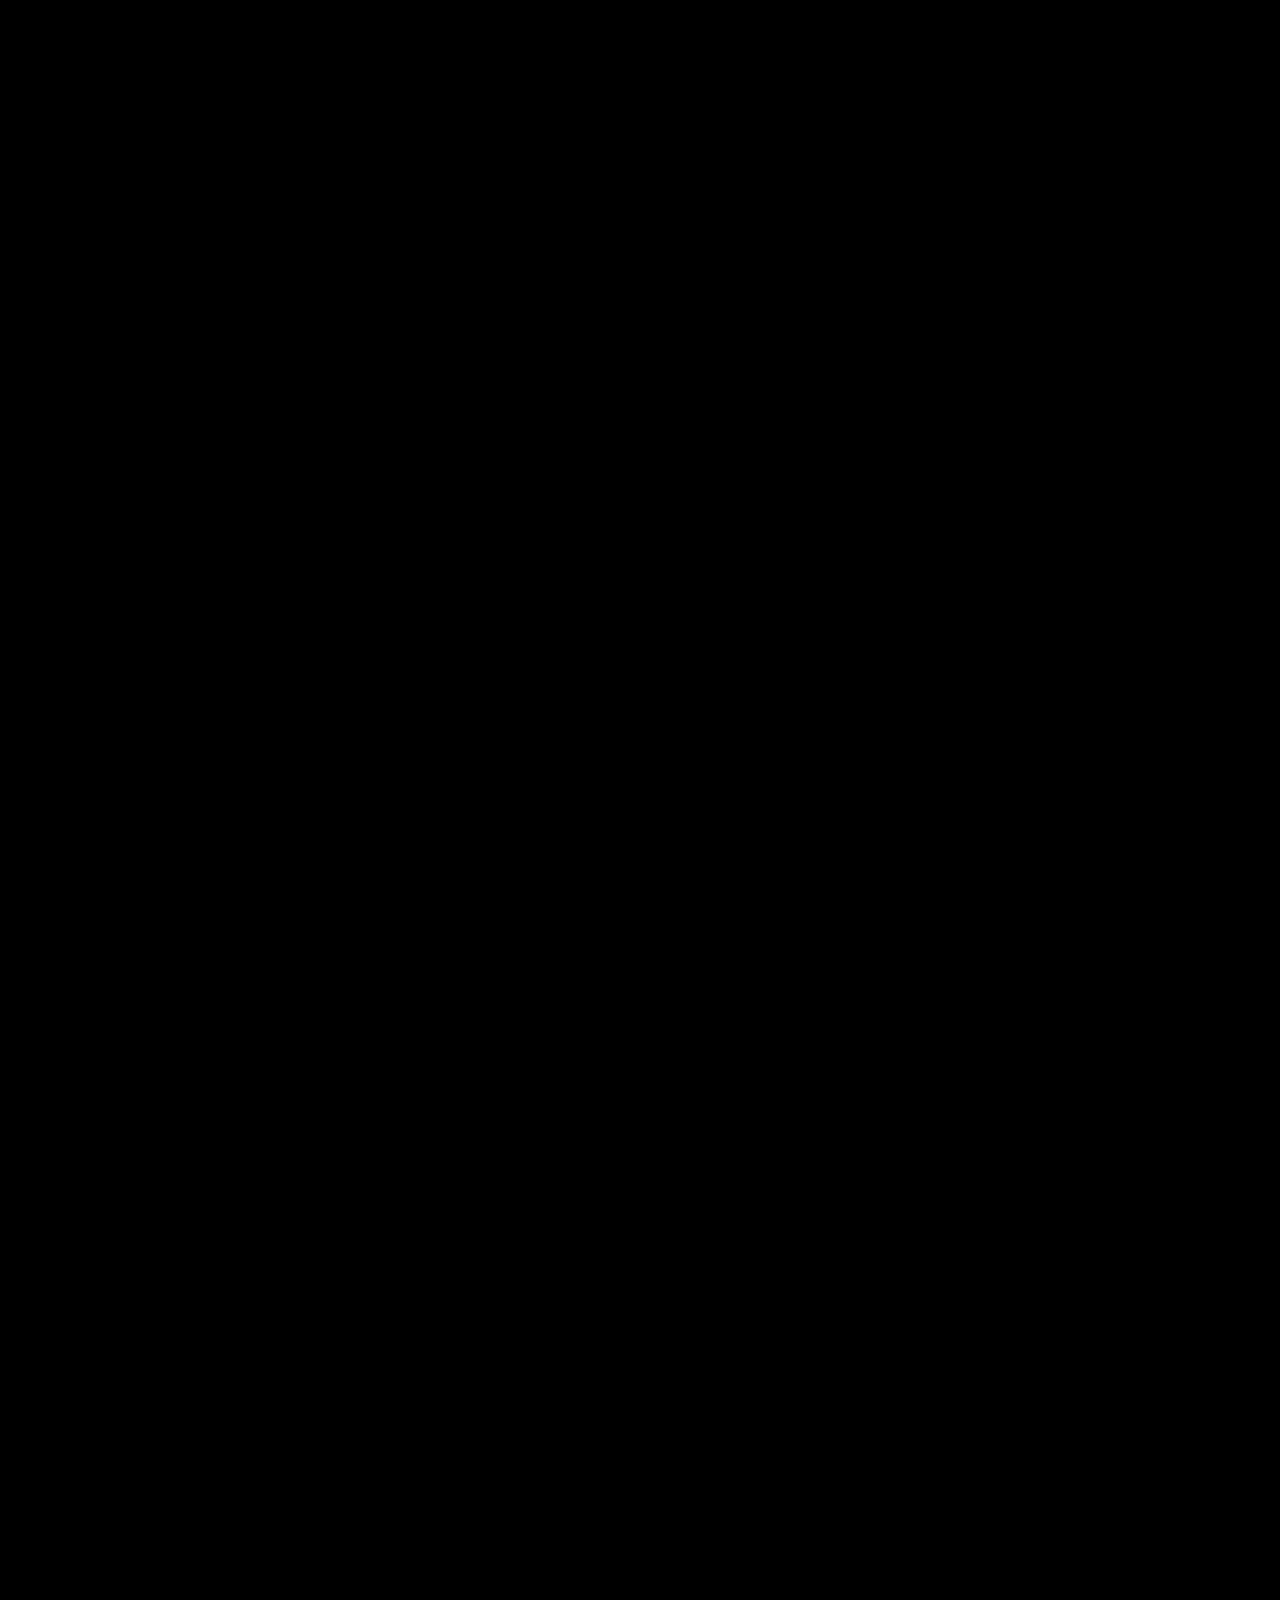
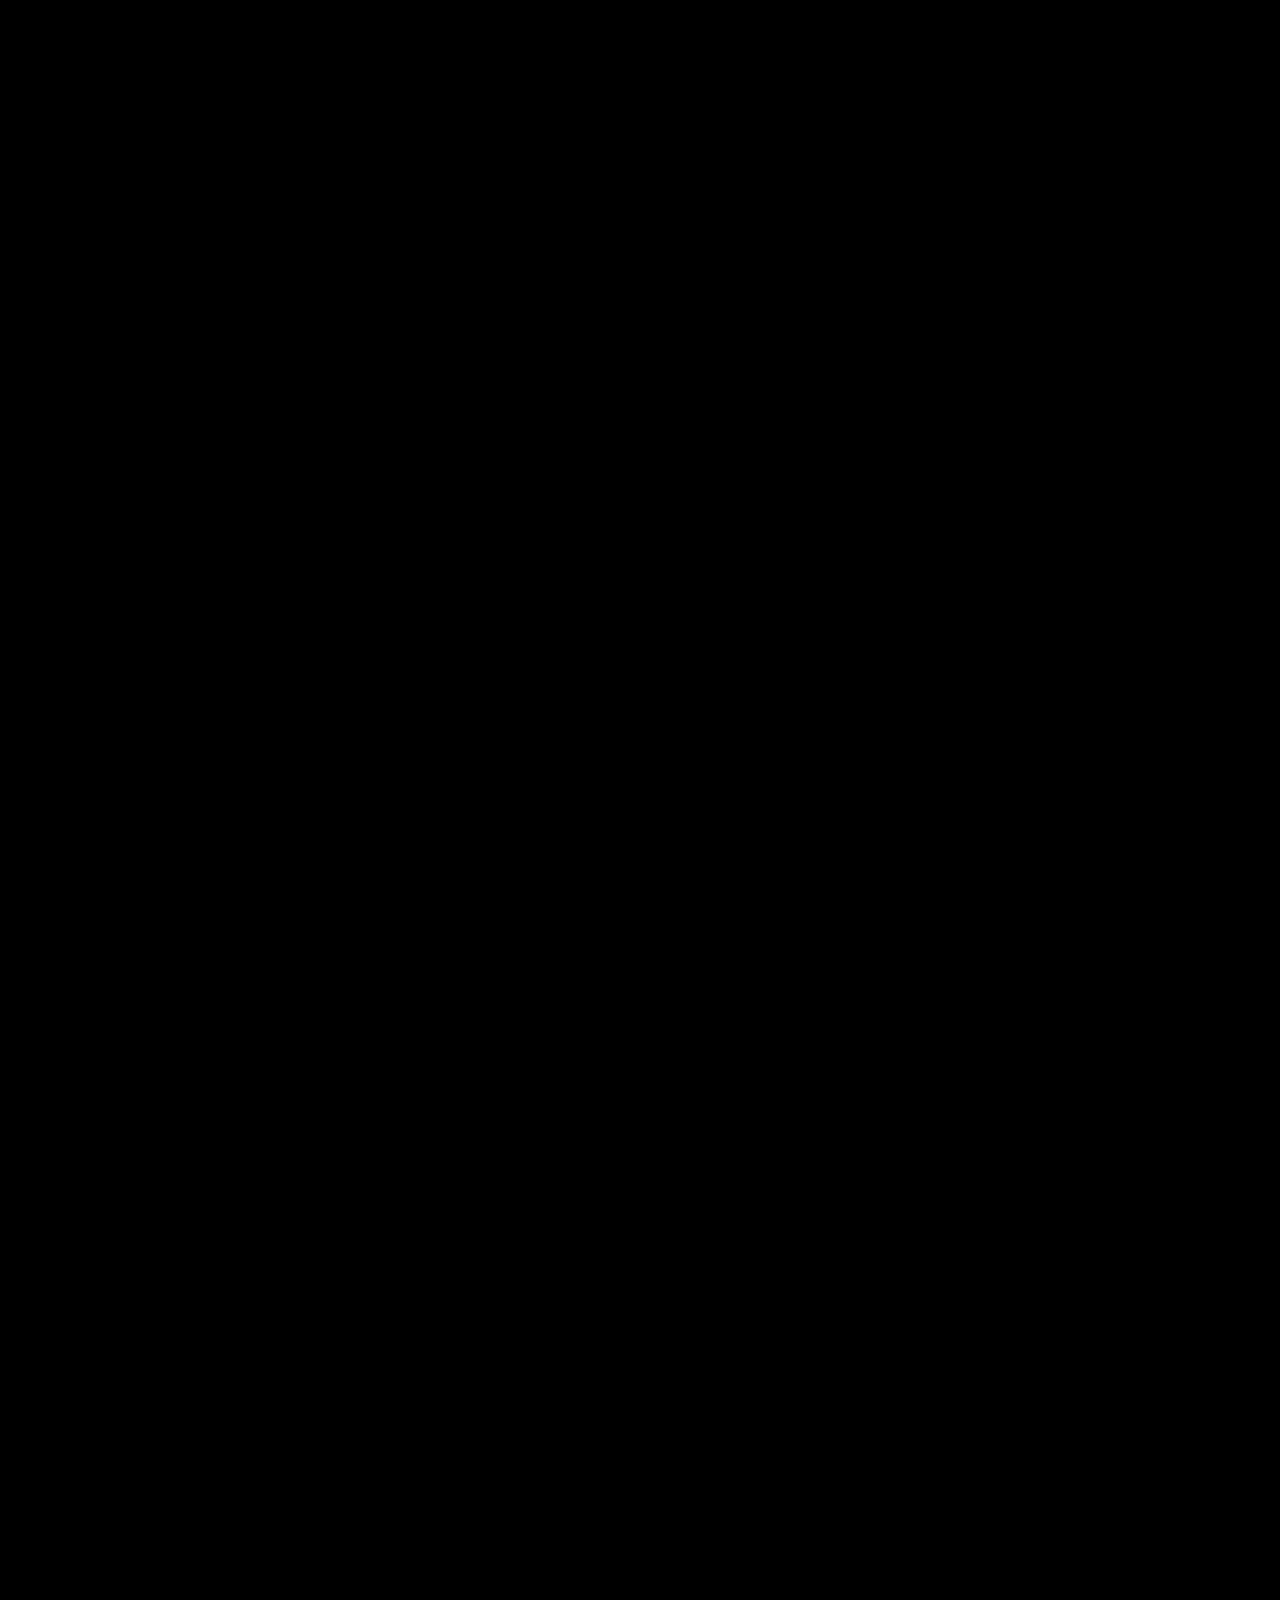
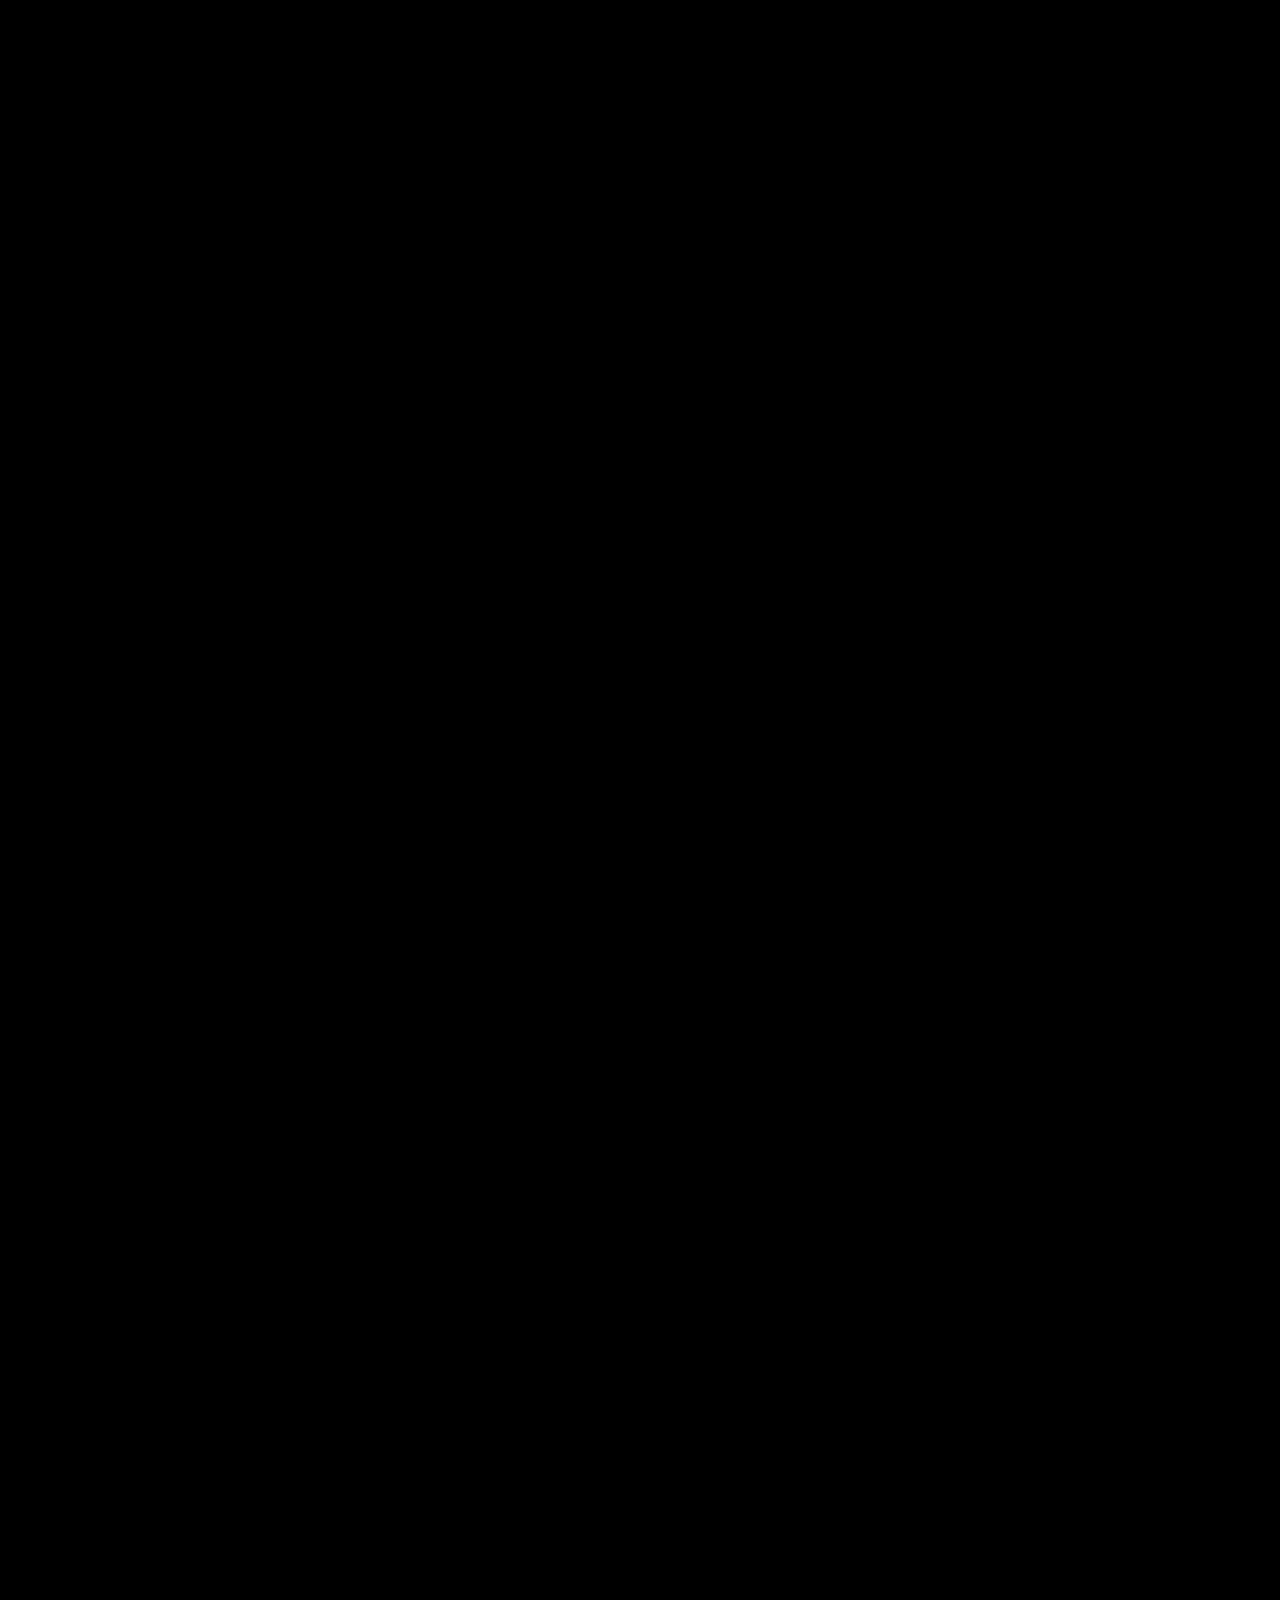
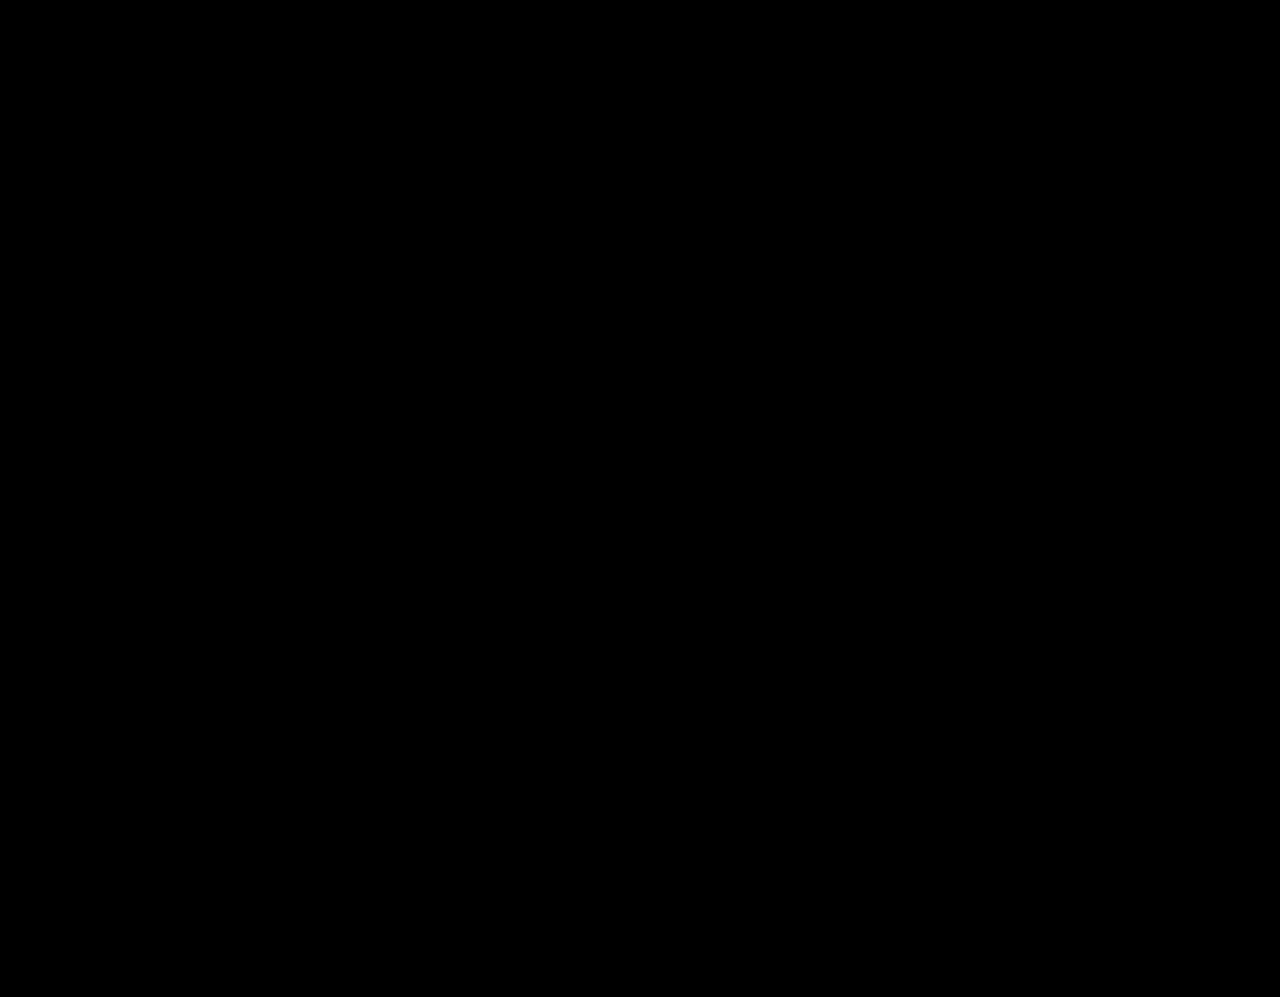
==== index.html @ 4810cdff "удалены номера" ====
<!DOCTYPE html>
<html lang="ru">
<head>
	<title>Касабланка. Ресторан марокканской и европейской кухни для истинных ценителей кухни.</title>
	<meta charset="UTF-8">
	<meta name="viewport" content="width=device-width, initial-scale=1">
	<meta name="keywords" content="Ресторан, касабланка, Еда, Свадьба, Юбилей, банкет, фуршет, касабланка ресторан москва, касабланка.рус"/>
	<meta name="description" content="Касабланка - ресторан марокканской и европейской кухни для истинных ценителей домашнего уюта, он имеет необычный дизайн, уютную атмосферу, вкусные блюда.Это идеальное место для организации банкетов, корпоративов, свадеб, юбилеев, фуршетов, презентаций, конференций, дни рождений, семейных торжеств, корпоративных обедов и караоке вечеринок.">
	<meta name="author" content="Ledgor">
	<meta name="copyright" lang="ru" content="Study Ledgor">
	<link rel="icon" type="image/png" href="images/favicon.png"/>
	<link rel="stylesheet" type="text/css" href="vendor/bootstrap/css/bootstrap.min.css">
	<link rel="stylesheet" type="text/css" href="fonts/font-awesome-4.7.0/css/font-awesome.min.css">
	<link rel="stylesheet" type="text/css" href="fonts/themify/themify-icons.css">
	<link rel="stylesheet" type="text/css" href="vendor/animate/animate.css">
	<link rel="stylesheet" type="text/css" href="vendor/css-hamburgers/hamburgers.min.css">
	<link rel="stylesheet" type="text/css" href="vendor/animsition/css/animsition.min.css">
	<link rel="stylesheet" type="text/css" href="vendor/select2/select2.min.css">
	<link rel="stylesheet" type="text/css" href="vendor/daterangepicker/daterangepicker.css">
	<link rel="stylesheet" type="text/css" href="vendor/slick/slick.css">
	<link rel="stylesheet" type="text/css" href="vendor/lightbox2/css/lightbox.min.css">
	<link rel="stylesheet" type="text/css" href="css/util.css">
	<link rel="stylesheet" type="text/css" href="css/main.css">

</head>
<body class="animsition">
    <a href="https://webmaster.yandex.ru/siteinfo/?site=https://касабланка.рус"><img width="88" height="31" alt="" border="0" src="https://yandex.ru/cycounter?https://касабланка.рус&theme=light&lang=ru"/></a>
    <!-- Yandex.Metrika counter -->
    
    <script type="text/javascript" >
       (function(m,e,t,r,i,k,a){m[i]=m[i]||function(){(m[i].a=m[i].a||[]).push(arguments)};
       m[i].l=1*new Date();k=e.createElement(t),a=e.getElementsByTagName(t)[0],k.async=1,k.src=r,a.parentNode.insertBefore(k,a)})
       (window, document, "script", "https://mc.yandex.ru/metrika/tag.js", "ym");

       ym(87454531, "init", {
            clickmap:true,
            trackLinks:true,
            accurateTrackBounce:true,
            webvisor:true,
            ecommerce:"dataLayer"
       });
    </script>
    <noscript><div><img src="https://mc.yandex.ru/watch/87454531" style="position:absolute; left:-9999px;" alt="" /></div></noscript>
    <!-- /Yandex.Metrika counter -->
    
	<!-- Header -->
	<header>
		<!-- Header desktop -->
		<div class="wrap-menu-header gradient1 trans-0-4">
			<div class="container h-full">
				<div class="wrap_header trans-0-3">
					<!-- Logo -->
					<div class="logo">
						<a href="index.html">
							<img src="images/ico/Kasablanca-1.png" alt="IMG-LOGO" data-logofixed="images/ico/Kasablanca-2.png">
						</a>
					</div>

					<!-- Menu -->
					<div class="wrap_menu p-l-45 p-l-0-xl">
						<nav class="menu">
							<ul class="main_menu">
								<li>
									<a href="index.html">Главная</a>
								</li>

								<li>
									<a href="#menu">Меню</a>
								</li>

								<li>
									<a href="gallery.html">Галерея</a>
								</li>

								<li>
									<a href="about.html">О нас</a>
								</li>

								<li>
									<a href="services.html">Услуги</a>
								</li>

								<li>
									<a href="#contact">Контакты</a>
								</li>
							</ul>
						</nav>
					</div>

					<!-- Social -->
					<div class="social flex-w flex-l-m p-r-20">
						<a href="https://www.instagram.com/blanka.kaca/" target="_blank"><i class="fa fa-instagram m-l-21" aria-hidden="true"></i></a>

						<button class="btn-show-sidebar m-l-33 trans-0-4"></button>
					</div>
				</div>
			</div>
		</div>
	</header>

	<!-- Sidebar -->
	<aside class="sidebar trans-0-4">
		<!-- Button Hide sidebar -->
		<button class="btn-hide-sidebar ti-close color0-hov trans-0-4"></button>

		<!-- - -->
		<ul class="menu-sidebar p-t-95 p-b-70">
			<li class="t-center m-b-13">
				<a href="index.html" class="txt19">Главная</a>
			</li>

			<li class="t-center m-b-13">
				<a href="menu.html" class="txt19">Меню</a>
			</li>

			<li class="t-center m-b-13">
				<a href="gallery.html" class="txt19">Галерея</a>
			</li>

			<li class="t-center m-b-13">
				<a href="about.html" class="txt19">О нас</a>
			</li>

			<li class="t-center m-b-13">
				<a href="services.html" class="txt19">Услуги</a>
			</li>

			<li class="t-center m-b-33">
				<a href="#contact" class="txt19">Контакты</a>
			</li>
		</ul>

		<!-- - -->
		<div class="gallery-sidebar t-center p-l-60 p-r-60 p-b-40">
			<!-- - -->
			<h4 class="txt20 m-b-33">
				Галерея
			</h4>

			<!-- Gallery -->
			<div class="wrap-gallery-sidebar flex-w">
				<a class="item-gallery-sidebar wrap-pic-w" href="images/gallery/1.jpg" data-lightbox="gallery-footer">
					<img src="images/gallery/1.jpg" alt="GALLERY">
				</a>

				<a class="item-gallery-sidebar wrap-pic-w" href="images/gallery/2.jpg" data-lightbox="gallery-footer">
					<img src="images/gallery/2.jpg" alt="GALLERY">
				</a>

				<a class="item-gallery-sidebar wrap-pic-w" href="images/gallery/3.jpg" data-lightbox="gallery-footer">
					<img src="images/gallery/3.jpg" alt="GALLERY">
				</a>

				<a class="item-gallery-sidebar wrap-pic-w" href="images/gallery/4.jpg" data-lightbox="gallery-footer">
					<img src="images/gallery/4.jpg" alt="GALLERY">
				</a>

				<a class="item-gallery-sidebar wrap-pic-w" href="images/gallery/5.jpg" data-lightbox="gallery-footer">
					<img src="images/gallery/5.jpg" alt="GALLERY">
				</a>

				<a class="item-gallery-sidebar wrap-pic-w" href="images/gallery/6.jpg" data-lightbox="gallery-footer">
					<img src="images/gallery/6.jpg" alt="GALLERY">
				</a>

				<a class="item-gallery-sidebar wrap-pic-w" href="images/gallery/7.jpg" data-lightbox="gallery-footer">
					<img src="images/gallery/11.jpg" alt="GALLERY">
				</a>

				<a class="item-gallery-sidebar wrap-pic-w" href="images/gallery/8.jpg" data-lightbox="gallery-footer">
					<img src="images/gallery/12.jpg" alt="GALLERY">
				</a>

				<a class="item-gallery-sidebar wrap-pic-w" href="images/gallery/9.jpg" data-lightbox="gallery-footer">
					<img src="images/gallery/9.jpg" alt="GALLERY">
				</a>
			</div>
		</div>
	</aside>

	<!-- Slide1 -->
	<section class="section-slide">
		<div class="wrap-slick1">
			<div class="slick1">
				<div class="item-slick1 item1-slick1" style="background-image: url(images/header.jpg);">
					<div class="wrap-content-slide1 sizefull flex-col-c-m p-l-15 p-r-15 p-t-30 p-b-10">
					    <img class="img_logo" src="images/logo/logoo.png" alt="img_logo">
					</div>
				</div>
			</div>

		</div>
	</section>

	<!-- Welcome -->
	<section class="section-welcome bg1-pattern p-t-120 p-b-105">
		<div class="container">
			<div class="row">
				<div class="col-md-6 p-t-15 p-b-30">
					<div class="wrap-text-welcome t-center">

						<h3 class="tit3 t-center m-b-35 m-t-5">
							О нас
						</h3>

						<p class="t-center m-b-22 size3 m-l-r-auto">
							Касабланка - ресторан марокканской и европейской кухни для истинных ценителей домашнего уюта, он имеет необычный дизайн, уютную атмосферу, вкусные блюда.
						</p>
						<p class="t-center m-b-22 size3 m-l-r-auto">     
                            Это идеальное место для организации банкетов, корпоративов, свадеб, юбилеев, фуршетов, презентаций, конференций, дни рождений, семейных торжеств, корпоративных обедов и караоке вечеринок. 
						</p>				
						
					</div>
				</div>

				<div class="col-md-6 p-b-30">
					<div class="wrap-pic-welcome size2 bo-rad-10 hov-img-zoom m-l-r-auto">
						<img src="images/XXXL.jpg" alt="IMG-OUR">
					</div>
				</div>
			</div>
		</div>
	</section>

	<!-- Intro -->
	<section class="section-intro">
		<div class="header-intro parallax100 t-center p-t-135 p-b-158" style="background-image: url(images/fon-2.jpg);">
			<span class="tit2 p-l-15 p-r-15">
				Исследуй мир
			</span>
			<h2 class="m-t-10 t-center p-l-15 p-r-15 tit8">КАСАБЛАНКИ</h2>
            
		</div>

		<div class="content-intro bg-black p-t-77 p-b-25">
			<div class="container">
				<div class="row">
					<div class="col-md-4 p-t-30">
						<!-- Block1 -->
						<div class="blo1">
							<div class="wrap-pic-blo1 bo-rad-10 hov-img-zoom">
								<a href="chef.html"><img src="images/chef_1.png" alt="IMG-INTRO"></a>
							</div>

							<div class="wrap-text-blo1 p-t-35">
								<a href="chef.html"><h4 class="txt5 color0-hov trans-0-4 m-b-13">
									Шеф-повар Салхи Абдаллах
								</h4></a>

								<p class="m-b-20">
									Профессиональный шеф–повар, гуру кухни ресторана «Касабланка» соавтор книги марокканской кухни “Таджин, кус-кус и другие марокканские удовольствия”
								</p>

								<a href="chef.html" class="txt4">
									Подробнее
									<i class="fa fa-long-arrow-right m-l-10" aria-hidden="true"></i>
								</a>
							</div>
						</div>
					</div>

					<div class="col-md-4 p-t-30">
						<!-- Block1 -->
						<div class="blo1">
							<div class="wrap-pic-blo1 bo-rad-10 hov-img-zoom">
								<a href="stocks.html"><img src="images/kitchen-intro.png" alt="IMG-INTRO"></a>
							</div>

							<div class="wrap-text-blo1 p-t-35">
								<a href="stocks.html"><h4 class="txt5 color0-hov trans-0-4 m-b-13">
									Акции
								</h4></a>

								<p class="m-b-20">
									Наши акции не оставят никого равнодушным!
								</p>

								<a href="stocks.html" class="txt4">
									Подробнее
									<i class="fa fa-long-arrow-right m-l-10" aria-hidden="true"></i>
								</a>
							</div>
						</div>
					</div>

					<div class="col-md-4 p-t-30">
						<!-- Block1 -->
						<div class="blo1">
							<div class="wrap-pic-blo1 bo-rad-10 hov-img-zoom">
								<a href="services.html"><img src="images/karaoke-intro.png" alt="IMG-INTRO"></a>
							</div>

							<div class="wrap-text-blo1 p-t-35">
								<a href="services.html"><h4 class="txt5 color0-hov trans-0-4 m-b-13">
									Банкеты
								</h4></a>

								<p class="m-b-20">
									Обратившись к нам, вы не будете переживать ни о чем! Мы проводим, свадьбы, кейтеринг, фуршеты, банкеты, корпоративы, юбилеи, дни рождения и т.д.
								</p>

								<a href="services.html" class="txt4">
									Подробнее
									<i class="fa fa-long-arrow-right m-l-10" aria-hidden="true"></i>
								</a>
							</div>
						</div>
					</div>

				</div>
			</div>
		</div>
	</section>

	<!-- Our menu -->
	<section class="section-ourmenu bg2-pattern p-t-115 p-b-100">
		<div class="container">
			<div id = "menu" class="title-section-ourmenu t-center m-b-22">
				<h3 class="tit5 t-center m-b-100">
					Меню
				</h3>
			</div>

			<div class="row">
				<div class="col-md-8">
					<div class="row">
						<div class="col-sm-6">
							<!-- Item our menu -->
							<div class="item-ourmenu bo-rad-10 hov-img-zoom pos-relative m-t-30">
								<img src="images/food-menu-snacks.png" alt="IMG-MENU">

								<!-- Button2 -->
								<a href="images/menu/cold_snacks.png" class="btn2 flex-c-m txt5 ab-c-m size4" data-lightbox="gallery">
									Закуски
								</a>
								<a href="images/menu/cold_snacks_maroccan.png" data-lightbox="gallery"></a>
								<a href="images/menu/hot_snacks.png" data-lightbox="gallery"></a>
							</div>
						</div>

						<div class="col-sm-6">
							<!-- Item our menu -->
							<div class="item-ourmenu bo-rad-10 hov-img-zoom pos-relative m-t-30">
								<img src="images/food-menu-soups.png" alt="IMG-MENU">

								<!-- Button2 -->
								<a href="images/menu/soups_and_pasta.png" class="btn2 flex-c-m txt5 ab-c-m size5" data-lightbox="gallery">
									Супы
								</a>
							</div>
						</div>

						<div class="col-12">
							<!-- Item our menu -->
							<div class="item-ourmenu bo-rad-10 hov-img-zoom pos-relative m-t-30">
								<img src="images/food-menu-desert.png" alt="IMG-MENU">

								<!-- Button2 -->
								<a href="images/menu/desert.png" class="btn2 flex-c-m txt5 ab-c-m size6" data-lightbox="gallery">
									Десерты
								</a>
							</div>
						</div>
					</div>
				</div>

				<div class="col-md-4">
					<div class="row">
						<div class="col-12">
							<!-- Item our menu -->
							<div class="item-ourmenu bo-rad-10 hov-img-zoom pos-relative m-t-30">
								<img src="images/food-menu-drink.jpg" alt="IMG-MENU">

								<!-- Button2 -->
								<a href="images/menu/Bar.png" class="btn2 flex-c-m txt5 ab-c-m size7" data-lightbox="gallery">
									Бар
								</a>
								<a href="images/menu/Bar_2.png" data-lightbox="gallery"></a>
								<a href="images/menu/Bar_3.png" data-lightbox="gallery"></a>
							</div>
						</div>

						<div class="col-12">
							<!-- Item our menu -->
							<div class="item-ourmenu bo-rad-10 hov-img-zoom pos-relative m-t-30">
								<img src="images/food-menu-garnish.png" alt="IMG-MENU">

								<!-- Button2 -->
								<a href="images/menu/salads.png" class="btn2 flex-c-m txt5 ab-c-m size8" data-lightbox="gallery">
									Салаты и гарниры
								</a>
								<a href="images/menu/garnishes.png" data-lightbox="gallery"></a>
							</div>
						</div>

						<div class="col-12">
							<!-- Item our menu -->
							<div class="item-ourmenu bo-rad-10 hov-img-zoom pos-relative m-t-30">
								<img src="images/food-menu-hotter.png" alt="IMG-MENU">

								<!-- Button2 -->
								<a href="images/menu/hot_dishes.png" class="btn2 flex-c-m txt5 ab-c-m size9" data-lightbox="gallery">
									Горячее
								</a>
								<a href="images/menu/moroccan_hot_dishes.png" data-lightbox="gallery"></a>
							</div>
						</div>
					</div>
				</div>
			</div>

		</div>
	</section>


	<!-- Event -->
	<section class="section-event">
		<div class="wrap-slick2">
			<div class="slick2">
				<div class="item-slick2 item1-slick2" style="background: #000;">
					<div class="wrap-content-slide2 p-t-50 p-b-208">
						<div class="container">
							<!-- - -->
							<div class="title-event t-center m-b-52">
								<h3 class="tit6 t-center p-l-15 p-r-15 p-t-3">
									Акции
								</h3>
							</div>

							<!-- Block2 -->
							<div class="blo2 flex-w flex-str flex-col-c-m-lg animated visible-false" data-appear="zoomIn">
								<!-- Pic block2 -->
								<a href="#" class="wrap-pic-blo2 bg1-blo2" style="background-image: url(images/event-1.png);">
								</a>

								<!-- Text block2 -->
								<div class="wrap-text-blo2 flex-col-c-m p-l-40 p-r-40 p-t-45 p-b-30">
									<h4 class="tit7 t-left m-b-10">
										Весь март
									</h4>
                                    <p class="t-left txt36">
										1+1=3
									</p>
									<p class="t-center">
										Весь март в ресторане “Касабланка”
                                        действует <b>акция 1+1=3</b> на акционные коктейли и разливное пиво. Приходите!
									</p>
								</div>
							</div>
						</div>
					</div>
				</div>

				<div class="item-slick2 item2-slick2" style="background-image: url(images/event-2.png);">
					<div class="wrap-content-slide2 p-t-50 p-b-208">
						<div class="container">
							<!-- - -->
							<div class="title-event t-center m-b-52">
								<h3 class="tit6 t-center p-l-15 p-r-15 p-t-3">
									Акции
								</h3>
							</div>

							<!-- Block2 -->
							<div class="blo2 flex-w flex-str flex-col-c-m-lg animated visible-false" data-appear="fadeInDown">

								<!-- Text block2 -->
								<div class="wrap-text-blo2 flex-col-c-m p-l-40 p-r-40 p-t-45 p-b-30">
									<h4 class="tit7 t-center m-b-10">
										-10% Скидка в день рождения!
									</h4>

									<p class="t-center p-t-25">
										<b>
										    У вас скоро День Рождение?
								        </b>
									</p>
									<p class="t-center p-t-25">
									    Дарим -10% скидку, на весь чек! Действует при предъявление документа
									</p>

									<a href="blog-detail-birthday.html" class="txt4 m-t-40">
										Подробнее
										<i class="fa fa-long-arrow-right m-l-10" aria-hidden="true"></i>
									</a>
								</div>
							</div>
						</div>
					</div>
				</div>

				<div class="item-slick2 item3-slick2" style="background-image: url(images/event-3.png);">
					<div class="wrap-content-slide2 p-t-50 p-b-208">
						<div class="container">
							<!-- - -->
							<div class="title-event t-center m-b-52">
								<h3 class="tit6 t-center p-l-15 p-r-15 p-t-3">
									Акции
								</h3>
							</div>

							<!-- Block2 -->
							<div class="blo2 flex-w flex-str flex-col-c-m-lg animated visible-false" data-appear="rotateInUpLeft">

								<!-- Text block2 -->
								<div class="wrap-text-blo2 flex-col-c-m p-l-40 p-r-40 p-t-45 p-b-30">
									<h4 class="tit7 t-center m-b-10">
										-20% скидка в обед по будням
									</h4>

									<p class="t-center">
										Предложение <b>не распространяется</b> на доставку, заказы «с собой», <b>не суммируется</b> с другими скидками и акциями ресторана, <u>не действует в выходные и праздничные дни.</u>
									</p>

									<a href="services.html" class="txt4 m-t-40">
										Подробнее
										<i class="fa fa-long-arrow-right m-l-10" aria-hidden="true"></i>
									</a>
								</div>
							</div>
						</div>
					</div>
				</div>

			</div>

			<div class="wrap-slick2-dots" id = "booking"></div>
		</div>
	</section>

	<!-- Review -->
	<section class="section-review p-t-115">
		<!-- - -->
		<div class="title-review t-center m-b-2">
			<h3 class="tit8 t-center p-l-20 p-r-15 p-t-3">
				Отзывы
			</h3>
		</div>

		<!-- - -->
		<div class="wrap-slick3">
			<div class="slick3">
				<div class="item-slick3 item1-slick3">
					<div class="wrap-content-slide3 p-b-50 p-t-50">
						<div class="container">
							<div class="content-review m-t-10 animated visible-false" data-appear="fadeInUp">
								<p class="t-center txt12 size15 m-l-r-auto">
									“ Очень понравился ресторан! Выглядит очень красиво и стильно, интерьер расслабляющий 
                                    и приятный. Обслуживание довольно быстрое, администратор сразу же проводил за 
                                    нужный столик,принес меню. Все блюда подавались на двоих таким образом, чтобы другому 
                                    не приходилось ждать, очень продуманно! Все блюда, что нам принесли, очень приятно 
                                    удивили. Вкус отменный, чувствуются привкусы марокко, что не может не радовать! Да и 
                                    цены для такого ресторана довольно низкие, даже язык не поворачивается как-то 
                                    раскритиковать этот ресторан. Рекомендую! Один из лучших столицы! ”
								</p>

								<div class="star-review fs-18 color0 flex-c-m m-t-12">
									<i class="fa fa-star" aria-hidden="true"></i>
									<i class="fa fa-star p-l-1" aria-hidden="true"></i>
									<i class="fa fa-star p-l-1" aria-hidden="true"></i>
									<i class="fa fa-star p-l-1" aria-hidden="true"></i>
									<i class="fa fa-star p-l-1" aria-hidden="true"></i>
								</div>

								<div class="more-review txt4 t-center animated visible-false m-t-32" data-appear="fadeInUp">
									Владислав Панкратов. 27 января 2022 
								</div>
							</div>
						</div>
					</div>
				</div>

				<div class="item-slick3 item2-slick3">
					<div class="wrap-content-slide3 p-b-50 p-t-50">
						<div class="container">
							<div class="content-review m-t-10 animated visible-false" data-appear="fadeInUp">
								<p class="t-center txt12 size15 m-l-r-auto">
									“ Очень уютные место для встречи и вкусно поесть. Шеф повар просто великолепный... ”
								</p>

								<div class="star-review fs-18 color0 flex-c-m m-t-12">
									<i class="fa fa-star" aria-hidden="true"></i>
									<i class="fa fa-star p-l-1" aria-hidden="true"></i>
									<i class="fa fa-star p-l-1" aria-hidden="true"></i>
									<i class="fa fa-star p-l-1" aria-hidden="true"></i>
									<i class="fa fa-star p-l-1" aria-hidden="true"></i>
								</div>

								<div class="more-review txt4 t-center animated visible-false m-t-32" data-appear="fadeInUp">
									Санат Рахматуллаев. 4 января 2022
								</div>
							</div>
						</div>
					</div>
				</div>

				<div class="item-slick3 item3-slick3">
					<div class="wrap-content-slide3 p-b-50 p-t-50">
						<div class="container">
							<div class="content-review m-t-10 animated visible-false" data-appear="fadeInUp">
								<p class="t-center txt12 size15 m-l-r-auto">
									“ Посетили с друзьями новый ресторан по старому адресу, настрой был не очень, потому что знали старое заведение, но были приятно удевлены. Порадовало хорошее обслуживание, новый персонал знает зачем приходит на работу, кухня на 5+, барная карта стала болие приемлемая в ценах и хороший выбор, коктейли стали как коктейли а не бодяжнле гавно, бармен красавчик. Приду обратно, советую всем. А ребятам процветание ”
								</p>

								<div class="star-review fs-18 color0 flex-c-m m-t-12">
									<i class="fa fa-star" aria-hidden="true"></i>
									<i class="fa fa-star p-l-1" aria-hidden="true"></i>
									<i class="fa fa-star p-l-1" aria-hidden="true"></i>
									<i class="fa fa-star p-l-1" aria-hidden="true"></i>
									<i class="fa fa-star p-l-1" aria-hidden="true"></i>
								</div>

								<div class="more-review txt4 t-center animated visible-false m-t-32" data-appear="fadeInUp">
									689601 С. 9 декабря 2021
								</div>
							</div>
						</div>
					</div>
				</div>
                <div class="item-slick3 item2-slick3">
					<div class="wrap-content-slide3 p-b-50 p-t-50">
						<div class="container">
							<div class="content-review m-t-10 animated visible-false" data-appear="fadeInUp">
								<p class="t-center txt12 size15 m-l-r-auto">
									“ Замечательное заведение, очень вкусно, отличный сервис, хорошая музыка, караоке 🎤, всем рекомендую 👍 ”
								</p>

								<div class="star-review fs-18 color0 flex-c-m m-t-12">
									<i class="fa fa-star" aria-hidden="true"></i>
									<i class="fa fa-star p-l-1" aria-hidden="true"></i>
									<i class="fa fa-star p-l-1" aria-hidden="true"></i>
									<i class="fa fa-star p-l-1" aria-hidden="true"></i>
									<i class="fa fa-star p-l-1" aria-hidden="true"></i>
								</div>

								<div class="more-review txt4 t-center animated visible-false m-t-32" data-appear="fadeInUp">
									Kriss K. 16 декабря 2021
								</div>
							</div>
						</div>
					</div>
				</div>
			</div>

			<div class="wrap-slick3-dots m-t-30"></div>
		</div>
	</section>

	<!-- Footer -->
	<footer id = "contact" class="bg1">
		<div class="container p-t-40 p-b-70">
			<div class="row">
				<div class="col-sm-6 col-md-4 p-t-50">
					<!-- - -->
					<h4 class="txt13 m-b-33">
						Контакты
					</h4>

					<ul class="m-b-70">
						<li class="txt14 m-b-14">
							<i class="fa fa-map-marker fs-16 dis-inline-block size19" aria-hidden="true"></i>
							Зелёный просп., 1А, Москва (2-этаж)
						</li>

						<li class="txt14 m-b-14">
							<i class="fa fa-envelope fs-13 dis-inline-block size19" aria-hidden="true"></i>
							kasa.blanka@internet.ru
						</li>
					</ul>

					<!-- - -->
					<h4 class="txt13 m-b-32">
						Рабочее время
					</h4>

					<ul>
						<li class="txt14">
							пн-чт 12:00 - 23:00
						</li>
						
						<li class="txt14">
							пт 12:00 - 05:00
						</li>
						
						<li class="txt14">
							сб 14:00 - 05:00
						</li>
						
						<li class="txt14">
							вс 14:00 - 23:00
						</li>

						<li class="txt14">
							Без выходных
						</li>
					</ul>
				</div>

				<div class="col-sm-6 col-md-4 p-t-50">
					<!-- - -->
					<h4 class="txt13 m-b-33">
						Контакты персонала
					</h4>

					<div class="m-b-25">
						<span class="fs-13 color2 m-r-5">
							<i class="fa fa-phone fs-16 dis-inline-block size19" aria-hidden="true"></i>
						</span>
				        <a href="#" class="txt15">
							8 (929) 562-24-60
						</a>
						<p class="txt14 m-b-18">
							Менеджер  отдела продаж
						</p>
					</div>
				</div>

				<div class="col-sm-6 col-md-4 p-t-50">
					<!-- - -->
					<h4 class="txt13 m-b-38">
						Галерея
					</h4>

					<!-- Gallery footer -->
					<div class="wrap-gallery-footer flex-w">
						<a class="item-gallery-footer wrap-pic-w" href="images/gallery/13.jpg" data-lightbox="gallery-footer">
							<img src="images/gallery/13.jpg" alt="GALLERY">
						</a>

						<a class="item-gallery-footer wrap-pic-w" href="images/gallery/14.jpg" data-lightbox="gallery-footer">
							<img src="images/gallery/14.jpg" alt="GALLERY">
						</a>

						<a class="item-gallery-footer wrap-pic-w" href="images/gallery/15.jpg" data-lightbox="gallery-footer">
							<img src="images/gallery/15.jpg" alt="GALLERY">
						</a>

						<a class="item-gallery-footer wrap-pic-w" href="images/gallery/16.jpg" data-lightbox="gallery-footer">
							<img src="images/gallery/16.jpg" alt="GALLERY">
						</a>

						<a class="item-gallery-footer wrap-pic-w" href="images/gallery/17.jpg" data-lightbox="gallery-footer">
							<img src="images/gallery/17.jpg" alt="GALLERY">
						</a>

						<a class="item-gallery-footer wrap-pic-w" href="images/gallery/18.jpg" data-lightbox="gallery-footer">
							<img src="images/gallery/18.jpg" alt="GALLERY">
						</a>

						<a class="item-gallery-footer wrap-pic-w" href="images/gallery/19.jpg" data-lightbox="gallery-footer">
							<img src="images/gallery/19.jpg" alt="GALLERY">
						</a>

						<a class="item-gallery-footer wrap-pic-w" href="images/gallery/20.jpg" data-lightbox="gallery-footer">
							<img src="images/gallery/20.jpg" alt="GALLERY">
						</a>

						<a class="item-gallery-footer wrap-pic-w" href="images/gallery/21.jpg" data-lightbox="gallery-footer">
							<img src="images/gallery/21.jpg" alt="GALLERY">
						</a>

						<a class="item-gallery-footer wrap-pic-w" href="images/gallery/7.jpg" data-lightbox="gallery-footer">
							<img src="images/gallery/7.jpg" alt="GALLERY">
						</a>

						<a class="item-gallery-footer wrap-pic-w" href="images/gallery/8.jpg" data-lightbox="gallery-footer">
							<img src="images/gallery/8.jpg" alt="GALLERY">
						</a>

						<a class="item-gallery-footer wrap-pic-w" href="images/gallery/10.jpg" data-lightbox="gallery-footer">
							<img src="images/gallery/10.jpg" alt="GALLERY">
						</a>
					</div>

				</div>
			</div>
		</div>

		<div class="end-footer bg2">
			<div class="container">
				<div class="flex-sb-m flex-w p-t-22 p-b-22">
					<div class="social p-t-5 p-b-5">
						<a href="https://www.instagram.com/blanka.kaca/" target="_blank" class="fs-15 c-white"><i class="fa fa-instagram m-l-21" aria-hidden="true"></i></a>
					</div>

					<div class="txt17 p-r-20 p-t-5 p-b-5">
						&copy; 2022 Все права защищены  |  Study <a href="https://www.instagram.com/mr_black_crazy_boy/" target="_blank">Ledgor</a>
					</div>
				</div>
			</div>
		</div>
	</footer>


	<!-- Back to top -->
	<div class="btn-back-to-top bg0-hov" id="myBtn">
		<span class="symbol-btn-back-to-top">
			<i class="fa fa-angle-double-up" aria-hidden="true"></i>
		</span>
	</div>

	<!-- Container Selection1 -->
	<div id="dropDownSelect1"></div>
  
   <!--ЯКОРЬ-->
    <script>
        const anchors = document.querySelectorAll('a[href*="#"]')

        for (let anchor of anchors) {
          anchor.addEventListener('click', function (e) {
            e.preventDefault()

            const blockID = anchor.getAttribute('href').substr(1)

            document.getElementById(blockID).scrollIntoView({
              behavior: 'smooth',
              block: 'start'
            })
          })
        }
    </script>
    
	<script type="text/javascript" src="vendor/jquery/jquery-3.2.1.min.js"></script>
	<script type="text/javascript" src="vendor/animsition/js/animsition.min.js"></script>
	<script type="text/javascript" src="vendor/bootstrap/js/popper.js"></script>
	<script type="text/javascript" src="vendor/bootstrap/js/bootstrap.min.js"></script>
	<script type="text/javascript" src="vendor/select2/select2.min.js"></script>
	<script type="text/javascript" src="vendor/daterangepicker/moment.min.js"></script>
	<script type="text/javascript" src="vendor/daterangepicker/daterangepicker.js"></script>
	<script type="text/javascript" src="vendor/slick/slick.min.js"></script>
	<script type="text/javascript" src="js/slick-custom.js"></script>
	<script type="text/javascript" src="vendor/parallax100/parallax100.js"></script>
	<script type="text/javascript">
        $('.parallax100').parallax100();
	</script>
	<script type="text/javascript" src="vendor/countdowntime/countdowntime.js"></script>
	<script type="text/javascript" src="vendor/lightbox2/js/lightbox.min.js"></script>
	<script src="js/main.js"></script>

</body>
</html>
---- fonts/themify/themify-icons.css ----
@font-face {
	font-family: 'themify';
	src:url('fonts/themify.eot?-fvbane');
	src:url('fonts/themify.eot?#iefix-fvbane') format('embedded-opentype'),
		url('fonts/themify.woff?-fvbane') format('woff'),
		url('fonts/themify.ttf?-fvbane') format('truetype'),
		url('fonts/themify.svg?-fvbane#themify') format('svg');
	font-weight: normal;
	font-style: normal;
}

[class^="ti-"], [class*=" ti-"] {
	font-family: 'themify';
	speak: none;
	font-style: normal;
	font-weight: normal;
	font-variant: normal;
	text-transform: none;
	line-height: 1;

	/* Better Font Rendering =========== */
	-webkit-font-smoothing: antialiased;
	-moz-osx-font-smoothing: grayscale;
}

.ti-wand:before {
	content: "\e600";
}
.ti-volume:before {
	content: "\e601";
}
.ti-user:before {
	content: "\e602";
}
.ti-unlock:before {
	content: "\e603";
}
.ti-unlink:before {
	content: "\e604";
}
.ti-trash:before {
	content: "\e605";
}
.ti-thought:before {
	content: "\e606";
}
.ti-target:before {
	content: "\e607";
}
.ti-tag:before {
	content: "\e608";
}
.ti-tablet:before {
	content: "\e609";
}
.ti-star:before {
	content: "\e60a";
}
.ti-spray:before {
	content: "\e60b";
}
.ti-signal:before {
	content: "\e60c";
}
.ti-shopping-cart:before {
	content: "\e60d";
}
.ti-shopping-cart-full:before {
	content: "\e60e";
}
.ti-settings:before {
	content: "\e60f";
}
.ti-search:before {
	content: "\e610";
}
.ti-zoom-in:before {
	content: "\e611";
}
.ti-zoom-out:before {
	content: "\e612";
}
.ti-cut:before {
	content: "\e613";
}
.ti-ruler:before {
	content: "\e614";
}
.ti-ruler-pencil:before {
	content: "\e615";
}
.ti-ruler-alt:before {
	content: "\e616";
}
.ti-bookmark:before {
	content: "\e617";
}
.ti-bookmark-alt:before {
	content: "\e618";
}
.ti-reload:before {
	content: "\e619";
}
.ti-plus:before {
	content: "\e61a";
}
.ti-pin:before {
	content: "\e61b";
}
.ti-pencil:before {
	content: "\e61c";
}
.ti-pencil-alt:before {
	content: "\e61d";
}
.ti-paint-roller:before {
	content: "\e61e";
}
.ti-paint-bucket:before {
	content: "\e61f";
}
.ti-na:before {
	content: "\e620";
}
.ti-mobile:before {
	content: "\e621";
}
.ti-minus:before {
	content: "\e622";
}
.ti-medall:before {
	content: "\e623";
}
.ti-medall-alt:before {
	content: "\e624";
}
.ti-marker:before {
	content: "\e625";
}
.ti-marker-alt:before {
	content: "\e626";
}
.ti-arrow-up:before {
	content: "\e627";
}
.ti-arrow-right:before {
	content: "\e628";
}
.ti-arrow-left:before {
	content: "\e629";
}
.ti-arrow-down:before {
	content: "\e62a";
}
.ti-lock:before {
	content: "\e62b";
}
.ti-location-arrow:before {
	content: "\e62c";
}
.ti-link:before {
	content: "\e62d";
}
.ti-layout:before {
	content: "\e62e";
}
.ti-layers:before {
	content: "\e62f";
}
.ti-layers-alt:before {
	content: "\e630";
}
.ti-key:before {
	content: "\e631";
}
.ti-import:before {
	content: "\e632";
}
.ti-image:before {
	content: "\e633";
}
.ti-heart:before {
	content: "\e634";
}
.ti-heart-broken:before {
	content: "\e635";
}
.ti-hand-stop:before {
	content: "\e636";
}
.ti-hand-open:before {
	content: "\e637";
}
.ti-hand-drag:before {
	content: "\e638";
}
.ti-folder:before {
	content: "\e639";
}
.ti-flag:before {
	content: "\e63a";
}
.ti-flag-alt:before {
	content: "\e63b";
}
.ti-flag-alt-2:before {
	content: "\e63c";
}
.ti-eye:before {
	content: "\e63d";
}
.ti-export:before {
	content: "\e63e";
}
.ti-exchange-vertical:before {
	content: "\e63f";
}
.ti-desktop:before {
	content: "\e640";
}
.ti-cup:before {
	content: "\e641";
}
.ti-crown:before {
	content: "\e642";
}
.ti-comments:before {
	content: "\e643";
}
.ti-comment:before {
	content: "\e644";
}
.ti-comment-alt:before {
	content: "\e645";
}
.ti-close:before {
	content: "\e646";
}
.ti-clip:before {
	content: "\e647";
}
.ti-angle-up:before {
	content: "\e648";
}
.ti-angle-right:before {
	content: "\e649";
}
.ti-angle-left:before {
	content: "\e64a";
}
.ti-angle-down:before {
	content: "\e64b";
}
.ti-check:before {
	content: "\e64c";
}
.ti-check-box:before {
	content: "\e64d";
}
.ti-camera:before {
	content: "\e64e";
}
.ti-announcement:before {
	content: "\e64f";
}
.ti-brush:before {
	content: "\e650";
}
.ti-briefcase:before {
	content: "\e651";
}
.ti-bolt:before {
	content: "\e652";
}
.ti-bolt-alt:before {
	content: "\e653";
}
.ti-blackboard:before {
	content: "\e654";
}
.ti-bag:before {
	content: "\e655";
}
.ti-move:before {
	content: "\e656";
}
.ti-arrows-vertical:before {
	content: "\e657";
}
.ti-arrows-horizontal:before {
	content: "\e658";
}
.ti-fullscreen:before {
	content: "\e659";
}
.ti-arrow-top-right:before {
	content: "\e65a";
}
.ti-arrow-top-left:before {
	content: "\e65b";
}
.ti-arrow-circle-up:before {
	content: "\e65c";
}
.ti-arrow-circle-right:before {
	content: "\e65d";
}
.ti-arrow-circle-left:before {
	content: "\e65e";
}
.ti-arrow-circle-down:before {
	content: "\e65f";
}
.ti-angle-double-up:before {
	content: "\e660";
}
.ti-angle-double-right:before {
	content: "\e661";
}
.ti-angle-double-left:before {
	content: "\e662";
}
.ti-angle-double-down:before {
	content: "\e663";
}
.ti-zip:before {
	content: "\e664";
}
.ti-world:before {
	content: "\e665";
}
.ti-wheelchair:before {
	content: "\e666";
}
.ti-view-list:before {
	content: "\e667";
}
.ti-view-list-alt:before {
	content: "\e668";
}
.ti-view-grid:before {
	content: "\e669";
}
.ti-uppercase:before {
	content: "\e66a";
}
.ti-upload:before {
	content: "\e66b";
}
.ti-underline:before {
	content: "\e66c";
}
.ti-truck:before {
	content: "\e66d";
}
.ti-timer:before {
	content: "\e66e";
}
.ti-ticket:before {
	content: "\e66f";
}
.ti-thumb-up:before {
	content: "\e670";
}
.ti-thumb-down:before {
	content: "\e671";
}
.ti-text:before {
	content: "\e672";
}
.ti-stats-up:before {
	content: "\e673";
}
.ti-stats-down:before {
	content: "\e674";
}
.ti-split-v:before {
	content: "\e675";
}
.ti-split-h:before {
	content: "\e676";
}
.ti-smallcap:before {
	content: "\e677";
}
.ti-shine:before {
	content: "\e678";
}
.ti-shift-right:before {
	content: "\e679";
}
.ti-shift-left:before {
	content: "\e67a";
}
.ti-shield:before {
	content: "\e67b";
}
.ti-notepad:before {
	content: "\e67c";
}
.ti-server:before {
	content: "\e67d";
}
.ti-quote-right:before {
	content: "\e67e";
}
.ti-quote-left:before {
	content: "\e67f";
}
.ti-pulse:before {
	content: "\e680";
}
.ti-printer:before {
	content: "\e681";
}
.ti-power-off:before {
	content: "\e682";
}
.ti-plug:before {
	content: "\e683";
}
.ti-pie-chart:before {
	content: "\e684";
}
.ti-paragraph:before {
	content: "\e685";
}
.ti-panel:before {
	content: "\e686";
}
.ti-package:before {
	content: "\e687";
}
.ti-music:before {
	content: "\e688";
}
.ti-music-alt:before {
	content: "\e689";
}
.ti-mouse:before {
	content: "\e68a";
}
.ti-mouse-alt:before {
	content: "\e68b";
}
.ti-money:before {
	content: "\e68c";
}
.ti-microphone:before {
	content: "\e68d";
}
.ti-menu:before {
	content: "\e68e";
}
.ti-menu-alt:before {
	content: "\e68f";
}
.ti-map:before {
	content: "\e690";
}
.ti-map-alt:before {
	content: "\e691";
}
.ti-loop:before {
	content: "\e692";
}
.ti-location-pin:before {
	content: "\e693";
}
.ti-list:before {
	content: "\e694";
}
.ti-light-bulb:before {
	content: "\e695";
}
.ti-Italic:before {
	content: "\e696";
}
.ti-info:before {
	content: "\e697";
}
.ti-infinite:before {
	content: "\e698";
}
.ti-id-badge:before {
	content: "\e699";
}
.ti-hummer:before {
	content: "\e69a";
}
.ti-home:before {
	content: "\e69b";
}
.ti-help:before {
	content: "\e69c";
}
.ti-headphone:before {
	content: "\e69d";
}
.ti-harddrives:before {
	content: "\e69e";
}
.ti-harddrive:before {
	content: "\e69f";
}
.ti-gift:before {
	content: "\e6a0";
}
.ti-game:before {
	content: "\e6a1";
}
.ti-filter:before {
	content: "\e6a2";
}
.ti-files:before {
	content: "\e6a3";
}
.ti-file:before {
	content: "\e6a4";
}
.ti-eraser:before {
	content: "\e6a5";
}
.ti-envelope:before {
	content: "\e6a6";
}
.ti-download:before {
	content: "\e6a7";
}
.ti-direction:before {
	content: "\e6a8";
}
.ti-direction-alt:before {
	content: "\e6a9";
}
.ti-dashboard:before {
	content: "\e6aa";
}
.ti-control-stop:before {
	content: "\e6ab";
}
.ti-control-shuffle:before {
	content: "\e6ac";
}
.ti-control-play:before {
	content: "\e6ad";
}
.ti-control-pause:before {
	content: "\e6ae";
}
.ti-control-forward:before {
	content: "\e6af";
}
.ti-control-backward:before {
	content: "\e6b0";
}
.ti-cloud:before {
	content: "\e6b1";
}
.ti-cloud-up:before {
	content: "\e6b2";
}
.ti-cloud-down:before {
	content: "\e6b3";
}
.ti-clipboard:before {
	content: "\e6b4";
}
.ti-car:before {
	content: "\e6b5";
}
.ti-calendar:before {
	content: "\e6b6";
}
.ti-book:before {
	content: "\e6b7";
}
.ti-bell:before {
	content: "\e6b8";
}
.ti-basketball:before {
	content: "\e6b9";
}
.ti-bar-chart:before {
	content: "\e6ba";
}
.ti-bar-chart-alt:before {
	content: "\e6bb";
}
.ti-back-right:before {
	content: "\e6bc";
}
.ti-back-left:before {
	content: "\e6bd";
}
.ti-arrows-corner:before {
	content: "\e6be";
}
.ti-archive:before {
	content: "\e6bf";
}
.ti-anchor:before {
	content: "\e6c0";
}
.ti-align-right:before {
	content: "\e6c1";
}
.ti-align-left:before {
	content: "\e6c2";
}
.ti-align-justify:before {
	content: "\e6c3";
}
.ti-align-center:before {
	content: "\e6c4";
}
.ti-alert:before {
	content: "\e6c5";
}
.ti-alarm-clock:before {
	content: "\e6c6";
}
.ti-agenda:before {
	content: "\e6c7";
}
.ti-write:before {
	content: "\e6c8";
}
.ti-window:before {
	content: "\e6c9";
}
.ti-widgetized:before {
	content: "\e6ca";
}
.ti-widget:before {
	content: "\e6cb";
}
.ti-widget-alt:before {
	content: "\e6cc";
}
.ti-wallet:before {
	content: "\e6cd";
}
.ti-video-clapper:before {
	content: "\e6ce";
}
.ti-video-camera:before {
	content: "\e6cf";
}
.ti-vector:before {
	content: "\e6d0";
}
.ti-themify-logo:before {
	content: "\e6d1";
}
.ti-themify-favicon:before {
	content: "\e6d2";
}
.ti-themify-favicon-alt:before {
	content: "\e6d3";
}
.ti-support:before {
	content: "\e6d4";
}
.ti-stamp:before {
	content: "\e6d5";
}
.ti-split-v-alt:before {
	content: "\e6d6";
}
.ti-slice:before {
	content: "\e6d7";
}
.ti-shortcode:before {
	content: "\e6d8";
}
.ti-shift-right-alt:before {
	content: "\e6d9";
}
.ti-shift-left-alt:before {
	content: "\e6da";
}
.ti-ruler-alt-2:before {
	content: "\e6db";
}
.ti-receipt:before {
	content: "\e6dc";
}
.ti-pin2:before {
	content: "\e6dd";
}
.ti-pin-alt:before {
	content: "\e6de";
}
.ti-pencil-alt2:before {
	content: "\e6df";
}
.ti-palette:before {
	content: "\e6e0";
}
.ti-more:before {
	content: "\e6e1";
}
.ti-more-alt:before {
	content: "\e6e2";
}
.ti-microphone-alt:before {
	content: "\e6e3";
}
.ti-magnet:before {
	content: "\e6e4";
}
.ti-line-double:before {
	content: "\e6e5";
}
.ti-line-dotted:before {
	content: "\e6e6";
}
.ti-line-dashed:before {
	content: "\e6e7";
}
.ti-layout-width-full:before {
	content: "\e6e8";
}
.ti-layout-width-default:before {
	content: "\e6e9";
}
.ti-layout-width-default-alt:before {
	content: "\e6ea";
}
.ti-layout-tab:before {
	content: "\e6eb";
}
.ti-layout-tab-window:before {
	content: "\e6ec";
}
.ti-layout-tab-v:before {
	content: "\e6ed";
}
.ti-layout-tab-min:before {
	content: "\e6ee";
}
.ti-layout-slider:before {
	content: "\e6ef";
}
.ti-layout-slider-alt:before {
	content: "\e6f0";
}
.ti-layout-sidebar-right:before {
	content: "\e6f1";
}
.ti-layout-sidebar-none:before {
	content: "\e6f2";
}
.ti-layout-sidebar-left:before {
	content: "\e6f3";
}
.ti-layout-placeholder:before {
	content: "\e6f4";
}
.ti-layout-menu:before {
	content: "\e6f5";
}
.ti-layout-menu-v:before {
	content: "\e6f6";
}
.ti-layout-menu-separated:before {
	content: "\e6f7";
}
.ti-layout-menu-full:before {
	content: "\e6f8";
}
.ti-layout-media-right-alt:before {
	content: "\e6f9";
}
.ti-layout-media-right:before {
	content: "\e6fa";
}
.ti-layout-media-overlay:before {
	content: "\e6fb";
}
.ti-layout-media-overlay-alt:before {
	content: "\e6fc";
}
.ti-layout-media-overlay-alt-2:before {
	content: "\e6fd";
}
.ti-layout-media-left-alt:before {
	content: "\e6fe";
}
.ti-layout-media-left:before {
	content: "\e6ff";
}
.ti-layout-media-center-alt:before {
	content: "\e700";
}
.ti-layout-media-center:before {
	content: "\e701";
}
.ti-layout-list-thumb:before {
	content: "\e702";
}
.ti-layout-list-thumb-alt:before {
	content: "\e703";
}
.ti-layout-list-post:before {
	content: "\e704";
}
.ti-layout-list-large-image:before {
	content: "\e705";
}
.ti-layout-line-solid:before {
	content: "\e706";
}
.ti-layout-grid4:before {
	content: "\e707";
}
.ti-layout-grid3:before {
	content: "\e708";
}
.ti-layout-grid2:before {
	content: "\e709";
}
.ti-layout-grid2-thumb:before {
	content: "\e70a";
}
.ti-layout-cta-right:before {
	content: "\e70b";
}
.ti-layout-cta-left:before {
	content: "\e70c";
}
.ti-layout-cta-center:before {
	content: "\e70d";
}
.ti-layout-cta-btn-right:before {
	content: "\e70e";
}
.ti-layout-cta-btn-left:before {
	content: "\e70f";
}
.ti-layout-column4:before {
	content: "\e710";
}
.ti-layout-column3:before {
	content: "\e711";
}
.ti-layout-column2:before {
	content: "\e712";
}
.ti-layout-accordion-separated:before {
	content: "\e713";
}
.ti-layout-accordion-merged:before {
	content: "\e714";
}
.ti-layout-accordion-list:before {
	content: "\e715";
}
.ti-ink-pen:before {
	content: "\e716";
}
.ti-info-alt:before {
	content: "\e717";
}
.ti-help-alt:before {
	content: "\e718";
}
.ti-headphone-alt:before {
	content: "\e719";
}
.ti-hand-point-up:before {
	content: "\e71a";
}
.ti-hand-point-right:before {
	content: "\e71b";
}
.ti-hand-point-left:before {
	content: "\e71c";
}
.ti-hand-point-down:before {
	content: "\e71d";
}
.ti-gallery:before {
	content: "\e71e";
}
.ti-face-smile:before {
	content: "\e71f";
}
.ti-face-sad:before {
	content: "\e720";
}
.ti-credit-card:before {
	content: "\e721";
}
.ti-control-skip-forward:before {
	content: "\e722";
}
.ti-control-skip-backward:before {
	content: "\e723";
}
.ti-control-record:before {
	content: "\e724";
}
.ti-control-eject:before {
	content: "\e725";
}
.ti-comments-smiley:before {
	content: "\e726";
}
.ti-brush-alt:before {
	content: "\e727";
}
.ti-youtube:before {
	content: "\e728";
}
.ti-vimeo:before {
	content: "\e729";
}
.ti-twitter:before {
	content: "\e72a";
}
.ti-time:before {
	content: "\e72b";
}
.ti-tumblr:before {
	content: "\e72c";
}
.ti-skype:before {
	content: "\e72d";
}
.ti-share:before {
	content: "\e72e";
}
.ti-share-alt:before {
	content: "\e72f";
}
.ti-rocket:before {
	content: "\e730";
}
.ti-pinterest:before {
	content: "\e731";
}
.ti-new-window:before {
	content: "\e732";
}
.ti-microsoft:before {
	content: "\e733";
}
.ti-list-ol:before {
	content: "\e734";
}
.ti-linkedin:before {
	content: "\e735";
}
.ti-layout-sidebar-2:before {
	content: "\e736";
}
.ti-layout-grid4-alt:before {
	content: "\e737";
}
.ti-layout-grid3-alt:before {
	content: "\e738";
}
.ti-layout-grid2-alt:before {
	content: "\e739";
}
.ti-layout-column4-alt:before {
	content: "\e73a";
}
.ti-layout-column3-alt:before {
	content: "\e73b";
}
.ti-layout-column2-alt:before {
	content: "\e73c";
}
.ti-instagram:before {
	content: "\e73d";
}
.ti-google:before {
	content: "\e73e";
}
.ti-github:before {
	content: "\e73f";
}
.ti-flickr:before {
	content: "\e740";
}
.ti-facebook:before {
	content: "\e741";
}
.ti-dropbox:before {
	content: "\e742";
}
.ti-dribbble:before {
	content: "\e743";
}
.ti-apple:before {
	content: "\e744";
}
.ti-android:before {
	content: "\e745";
}
.ti-save:before {
	content: "\e746";
}
.ti-save-alt:before {
	content: "\e747";
}
.ti-yahoo:before {
	content: "\e748";
}
.ti-wordpress:before {
	content: "\e749";
}
.ti-vimeo-alt:before {
	content: "\e74a";
}
.ti-twitter-alt:before {
	content: "\e74b";
}
.ti-tumblr-alt:before {
	content: "\e74c";
}
.ti-trello:before {
	content: "\e74d";
}
.ti-stack-overflow:before {
	content: "\e74e";
}
.ti-soundcloud:before {
	content: "\e74f";
}
.ti-sharethis:before {
	content: "\e750";
}
.ti-sharethis-alt:before {
	content: "\e751";
}
.ti-reddit:before {
	content: "\e752";
}
.ti-pinterest-alt:before {
	content: "\e753";
}
.ti-microsoft-alt:before {
	content: "\e754";
}
.ti-linux:before {
	content: "\e755";
}
.ti-jsfiddle:before {
	content: "\e756";
}
.ti-joomla:before {
	content: "\e757";
}
.ti-html5:before {
	content: "\e758";
}
.ti-flickr-alt:before {
	content: "\e759";
}
.ti-email:before {
	content: "\e75a";
}
.ti-drupal:before {
	content: "\e75b";
}
.ti-dropbox-alt:before {
	content: "\e75c";
}
.ti-css3:before {
	content: "\e75d";
}
.ti-rss:before {
	content: "\e75e";
}
.ti-rss-alt:before {
	content: "\e75f";
}
---- vendor/css-hamburgers/hamburgers.min.css ----
/*!
 * Hamburgers
 * @description Tasty CSS-animated hamburgers
 * @author Jonathan Suh @jonsuh
 * @site https://jonsuh.com/hamburgers
 * @link https://github.com/jonsuh/hamburgers
 */.hamburger{font:inherit;display:inline-block;overflow:visible;margin:0;padding:15px;cursor:pointer;transition-timing-function:linear;transition-duration:.15s;transition-property:opacity,filter;text-transform:none;color:inherit;border:0;background-color:transparent}.hamburger:hover{opacity:.7}.hamburger-box{position:relative;display:inline-block;width:40px;height:24px}.hamburger-inner{top:50%;display:block;margin-top:-2px}.hamburger-inner,.hamburger-inner:after,.hamburger-inner:before{position:absolute;width:40px;height:4px;transition-timing-function:ease;transition-duration:.15s;transition-property:transform;border-radius:4px;background-color:#000}.hamburger-inner:after,.hamburger-inner:before{display:block;content:''}.hamburger-inner:before{top:-10px}.hamburger-inner:after{bottom:-10px}.hamburger--3dx .hamburger-box{perspective:80px}.hamburger--3dx .hamburger-inner{transition:transform .2s cubic-bezier(.645,.045,.355,1),background-color 0s cubic-bezier(.645,.045,.355,1) .1s}.hamburger--3dx .hamburger-inner:after,.hamburger--3dx .hamburger-inner:before{transition:transform 0s cubic-bezier(.645,.045,.355,1) .1s}.hamburger--3dx.is-active .hamburger-inner{transform:rotateY(180deg);background-color:transparent}.hamburger--3dx.is-active .hamburger-inner:before{transform:translate3d(0,10px,0) rotate(45deg)}.hamburger--3dx.is-active .hamburger-inner:after{transform:translate3d(0,-10px,0) rotate(-45deg)}.hamburger--3dx-r .hamburger-box{perspective:80px}.hamburger--3dx-r .hamburger-inner{transition:transform .2s cubic-bezier(.645,.045,.355,1),background-color 0s cubic-bezier(.645,.045,.355,1) .1s}.hamburger--3dx-r .hamburger-inner:after,.hamburger--3dx-r .hamburger-inner:before{transition:transform 0s cubic-bezier(.645,.045,.355,1) .1s}.hamburger--3dx-r.is-active .hamburger-inner{transform:rotateY(-180deg);background-color:transparent}.hamburger--3dx-r.is-active .hamburger-inner:before{transform:translate3d(0,10px,0) rotate(45deg)}.hamburger--3dx-r.is-active .hamburger-inner:after{transform:translate3d(0,-10px,0) rotate(-45deg)}.hamburger--3dy .hamburger-box{perspective:80px}.hamburger--3dy .hamburger-inner{transition:transform .2s cubic-bezier(.645,.045,.355,1),background-color 0s cubic-bezier(.645,.045,.355,1) .1s}.hamburger--3dy .hamburger-inner:after,.hamburger--3dy .hamburger-inner:before{transition:transform 0s cubic-bezier(.645,.045,.355,1) .1s}.hamburger--3dy.is-active .hamburger-inner{transform:rotateX(-180deg);background-color:transparent}.hamburger--3dy.is-active .hamburger-inner:before{transform:translate3d(0,10px,0) rotate(45deg)}.hamburger--3dy.is-active .hamburger-inner:after{transform:translate3d(0,-10px,0) rotate(-45deg)}.hamburger--3dy-r .hamburger-box{perspective:80px}.hamburger--3dy-r .hamburger-inner{transition:transform .2s cubic-bezier(.645,.045,.355,1),background-color 0s cubic-bezier(.645,.045,.355,1) .1s}.hamburger--3dy-r .hamburger-inner:after,.hamburger--3dy-r .hamburger-inner:before{transition:transform 0s cubic-bezier(.645,.045,.355,1) .1s}.hamburger--3dy-r.is-active .hamburger-inner{transform:rotateX(180deg);background-color:transparent}.hamburger--3dy-r.is-active .hamburger-inner:before{transform:translate3d(0,10px,0) rotate(45deg)}.hamburger--3dy-r.is-active .hamburger-inner:after{transform:translate3d(0,-10px,0) rotate(-45deg)}.hamburger--arrow.is-active .hamburger-inner:before{transform:translate3d(-8px,0,0) rotate(-45deg) scaleX(.7)}.hamburger--arrow.is-active .hamburger-inner:after{transform:translate3d(-8px,0,0) rotate(45deg) scaleX(.7)}.hamburger--arrow-r.is-active .hamburger-inner:before{transform:translate3d(8px,0,0) rotate(45deg) scaleX(.7)}.hamburger--arrow-r.is-active .hamburger-inner:after{transform:translate3d(8px,0,0) rotate(-45deg) scaleX(.7)}.hamburger--arrowalt .hamburger-inner:before{transition:top .1s ease .15s,transform .15s cubic-bezier(.165,.84,.44,1)}.hamburger--arrowalt .hamburger-inner:after{transition:bottom .1s ease .15s,transform .15s cubic-bezier(.165,.84,.44,1)}.hamburger--arrowalt.is-active .hamburger-inner:before{top:0;transition:top .1s ease,transform .15s cubic-bezier(.895,.03,.685,.22) .1s;transform:translate3d(-8px,-10px,0) rotate(-45deg) scaleX(.7)}.hamburger--arrowalt.is-active .hamburger-inner:after{bottom:0;transition:bottom .1s ease,transform .15s cubic-bezier(.895,.03,.685,.22) .1s;transform:translate3d(-8px,10px,0) rotate(45deg) scaleX(.7)}.hamburger--arrowalt-r .hamburger-inner:before{transition:top .1s ease .15s,transform .15s cubic-bezier(.165,.84,.44,1)}.hamburger--arrowalt-r .hamburger-inner:after{transition:bottom .1s ease .15s,transform .15s cubic-bezier(.165,.84,.44,1)}.hamburger--arrowalt-r.is-active .hamburger-inner:before{top:0;transition:top .1s ease,transform .15s cubic-bezier(.895,.03,.685,.22) .1s;transform:translate3d(8px,-10px,0) rotate(45deg) scaleX(.7)}.hamburger--arrowalt-r.is-active .hamburger-inner:after{bottom:0;transition:bottom .1s ease,transform .15s cubic-bezier(.895,.03,.685,.22) .1s;transform:translate3d(8px,10px,0) rotate(-45deg) scaleX(.7)}.hamburger--boring .hamburger-inner,.hamburger--boring .hamburger-inner:after,.hamburger--boring .hamburger-inner:before{transition-property:none}.hamburger--boring.is-active .hamburger-inner{transform:rotate(45deg)}.hamburger--boring.is-active .hamburger-inner:before{top:0;opacity:0}.hamburger--boring.is-active .hamburger-inner:after{bottom:0;transform:rotate(-90deg)}.hamburger--collapse .hamburger-inner{top:auto;bottom:0;transition-delay:.15s;transition-timing-function:cubic-bezier(.55,.055,.675,.19);transition-duration:.15s}.hamburger--collapse .hamburger-inner:after{top:-20px;transition:top .3s cubic-bezier(.33333,.66667,.66667,1) .3s,opacity .1s linear}.hamburger--collapse .hamburger-inner:before{transition:top .12s cubic-bezier(.33333,.66667,.66667,1) .3s,transform .15s cubic-bezier(.55,.055,.675,.19)}.hamburger--collapse.is-active .hamburger-inner{transition-delay:.32s;transition-timing-function:cubic-bezier(.215,.61,.355,1);transform:translate3d(0,-10px,0) rotate(-45deg)}.hamburger--collapse.is-active .hamburger-inner:after{top:0;transition:top .3s cubic-bezier(.33333,0,.66667,.33333),opacity .1s linear .27s;opacity:0}.hamburger--collapse.is-active .hamburger-inner:before{top:0;transition:top .12s cubic-bezier(.33333,0,.66667,.33333) .18s,transform .15s cubic-bezier(.215,.61,.355,1) .42s;transform:rotate(-90deg)}.hamburger--collapse-r .hamburger-inner{top:auto;bottom:0;transition-delay:.15s;transition-timing-function:cubic-bezier(.55,.055,.675,.19);transition-duration:.15s}.hamburger--collapse-r .hamburger-inner:after{top:-20px;transition:top .3s cubic-bezier(.33333,.66667,.66667,1) .3s,opacity .1s linear}.hamburger--collapse-r .hamburger-inner:before{transition:top .12s cubic-bezier(.33333,.66667,.66667,1) .3s,transform .15s cubic-bezier(.55,.055,.675,.19)}.hamburger--collapse-r.is-active .hamburger-inner{transition-delay:.32s;transition-timing-function:cubic-bezier(.215,.61,.355,1);transform:translate3d(0,-10px,0) rotate(45deg)}.hamburger--collapse-r.is-active .hamburger-inner:after{top:0;transition:top .3s cubic-bezier(.33333,0,.66667,.33333),opacity .1s linear .27s;opacity:0}.hamburger--collapse-r.is-active .hamburger-inner:before{top:0;transition:top .12s cubic-bezier(.33333,0,.66667,.33333) .18s,transform .15s cubic-bezier(.215,.61,.355,1) .42s;transform:rotate(90deg)}.hamburger--elastic .hamburger-inner{top:2px;transition-timing-function:cubic-bezier(.68,-.55,.265,1.55);transition-duration:.4s}.hamburger--elastic .hamburger-inner:before{top:10px;transition:opacity .15s ease .4s}.hamburger--elastic .hamburger-inner:after{top:20px;transition:transform .4s cubic-bezier(.68,-.55,.265,1.55)}.hamburger--elastic.is-active .hamburger-inner{transition-delay:.1s;transform:translate3d(0,10px,0) rotate(135deg)}.hamburger--elastic.is-active .hamburger-inner:before{transition-delay:0s;opacity:0}.hamburger--elastic.is-active .hamburger-inner:after{transition-delay:.1s;transform:translate3d(0,-20px,0) rotate(-270deg)}.hamburger--elastic-r .hamburger-inner{top:2px;transition-timing-function:cubic-bezier(.68,-.55,.265,1.55);transition-duration:.4s}.hamburger--elastic-r .hamburger-inner:before{top:10px;transition:opacity .15s ease .4s}.hamburger--elastic-r .hamburger-inner:after{top:20px;transition:transform .4s cubic-bezier(.68,-.55,.265,1.55)}.hamburger--elastic-r.is-active .hamburger-inner{transition-delay:.1s;transform:translate3d(0,10px,0) rotate(-135deg)}.hamburger--elastic-r.is-active .hamburger-inner:before{transition-delay:0s;opacity:0}.hamburger--elastic-r.is-active .hamburger-inner:after{transition-delay:.1s;transform:translate3d(0,-20px,0) rotate(270deg)}.hamburger--emphatic{overflow:hidden}.hamburger--emphatic .hamburger-inner{transition:background-color .2s ease-in .25s}.hamburger--emphatic .hamburger-inner:before{left:0;transition:transform .2s cubic-bezier(.6,.04,.98,.335),top .05s linear .2s,left .2s ease-in .25s}.hamburger--emphatic .hamburger-inner:after{top:10px;right:0;transition:transform .2s cubic-bezier(.6,.04,.98,.335),top .05s linear .2s,right .2s ease-in .25s}.hamburger--emphatic.is-active .hamburger-inner{transition-delay:0s;transition-timing-function:ease-out;background-color:transparent}.hamburger--emphatic.is-active .hamburger-inner:before{top:-80px;left:-80px;transition:left .2s ease-out,top .05s linear .2s,transform .2s cubic-bezier(.075,.82,.165,1) .25s;transform:translate3d(80px,80px,0) rotate(45deg)}.hamburger--emphatic.is-active .hamburger-inner:after{top:-80px;right:-80px;transition:right .2s ease-out,top .05s linear .2s,transform .2s cubic-bezier(.075,.82,.165,1) .25s;transform:translate3d(-80px,80px,0) rotate(-45deg)}.hamburger--emphatic-r{overflow:hidden}.hamburger--emphatic-r .hamburger-inner{transition:background-color .2s ease-in .25s}.hamburger--emphatic-r .hamburger-inner:before{left:0;transition:transform .2s cubic-bezier(.6,.04,.98,.335),top .05s linear .2s,left .2s ease-in .25s}.hamburger--emphatic-r .hamburger-inner:after{top:10px;right:0;transition:transform .2s cubic-bezier(.6,.04,.98,.335),top .05s linear .2s,right .2s ease-in .25s}.hamburger--emphatic-r.is-active .hamburger-inner{transition-delay:0s;transition-timing-function:ease-out;background-color:transparent}.hamburger--emphatic-r.is-active .hamburger-inner:before{top:80px;left:-80px;transition:left .2s ease-out,top .05s linear .2s,transform .2s cubic-bezier(.075,.82,.165,1) .25s;transform:translate3d(80px,-80px,0) rotate(-45deg)}.hamburger--emphatic-r.is-active .hamburger-inner:after{top:80px;right:-80px;transition:right .2s ease-out,top .05s linear .2s,transform .2s cubic-bezier(.075,.82,.165,1) .25s;transform:translate3d(-80px,-80px,0) rotate(45deg)}.hamburger--slider .hamburger-inner{top:2px}.hamburger--slider .hamburger-inner:before{top:10px;transition-timing-function:ease;transition-duration:.2s;transition-property:transform,opacity}.hamburger--slider .hamburger-inner:after{top:20px}.hamburger--slider.is-active .hamburger-inner{transform:translate3d(0,10px,0) rotate(45deg)}.hamburger--slider.is-active .hamburger-inner:before{transform:rotate(-45deg) translate3d(-5.71429px,-6px,0);opacity:0}.hamburger--slider.is-active .hamburger-inner:after{transform:translate3d(0,-20px,0) rotate(-90deg)}.hamburger--slider-r .hamburger-inner{top:2px}.hamburger--slider-r .hamburger-inner:before{top:10px;transition-timing-function:ease;transition-duration:.2s;transition-property:transform,opacity}.hamburger--slider-r .hamburger-inner:after{top:20px}.hamburger--slider-r.is-active .hamburger-inner{transform:translate3d(0,10px,0) rotate(-45deg)}.hamburger--slider-r.is-active .hamburger-inner:before{transform:rotate(45deg) translate3d(5.71429px,-6px,0);opacity:0}.hamburger--slider-r.is-active .hamburger-inner:after{transform:translate3d(0,-20px,0) rotate(90deg)}.hamburger--spring .hamburger-inner{top:2px;transition:background-color 0s linear .15s}.hamburger--spring .hamburger-inner:before{top:10px;transition:top .12s cubic-bezier(.33333,.66667,.66667,1) .3s,transform .15s cubic-bezier(.55,.055,.675,.19)}.hamburger--spring .hamburger-inner:after{top:20px;transition:top .3s cubic-bezier(.33333,.66667,.66667,1) .3s,transform .15s cubic-bezier(.55,.055,.675,.19)}.hamburger--spring.is-active .hamburger-inner{transition-delay:.32s;background-color:transparent}.hamburger--spring.is-active .hamburger-inner:before{top:0;transition:top .12s cubic-bezier(.33333,0,.66667,.33333) .18s,transform .15s cubic-bezier(.215,.61,.355,1) .32s;transform:translate3d(0,10px,0) rotate(45deg)}.hamburger--spring.is-active .hamburger-inner:after{top:0;transition:top .3s cubic-bezier(.33333,0,.66667,.33333),transform .15s cubic-bezier(.215,.61,.355,1) .32s;transform:translate3d(0,10px,0) rotate(-45deg)}.hamburger--spring-r .hamburger-inner{top:auto;bottom:0;transition-delay:0s;transition-timing-function:cubic-bezier(.55,.055,.675,.19);transition-duration:.15s}.hamburger--spring-r .hamburger-inner:after{top:-20px;transition:top .3s cubic-bezier(.33333,.66667,.66667,1) .3s,opacity 0s linear}.hamburger--spring-r .hamburger-inner:before{transition:top .12s cubic-bezier(.33333,.66667,.66667,1) .3s,transform .15s cubic-bezier(.55,.055,.675,.19)}.hamburger--spring-r.is-active .hamburger-inner{transition-delay:.32s;transition-timing-function:cubic-bezier(.215,.61,.355,1);transform:translate3d(0,-10px,0) rotate(-45deg)}.hamburger--spring-r.is-active .hamburger-inner:after{top:0;transition:top .3s cubic-bezier(.33333,0,.66667,.33333),opacity 0s linear .32s;opacity:0}.hamburger--spring-r.is-active .hamburger-inner:before{top:0;transition:top .12s cubic-bezier(.33333,0,.66667,.33333) .18s,transform .15s cubic-bezier(.215,.61,.355,1) .32s;transform:rotate(90deg)}.hamburger--stand .hamburger-inner{transition:transform .1s cubic-bezier(.55,.055,.675,.19) .22s,background-color 0s linear .1s}.hamburger--stand .hamburger-inner:before{transition:top .1s ease-in .1s,transform .1s cubic-bezier(.55,.055,.675,.19) 0s}.hamburger--stand .hamburger-inner:after{transition:bottom .1s ease-in .1s,transform .1s cubic-bezier(.55,.055,.675,.19) 0s}.hamburger--stand.is-active .hamburger-inner{transition:transform .1s cubic-bezier(.215,.61,.355,1) 0s,background-color 0s linear .22s;transform:rotate(90deg);background-color:transparent}.hamburger--stand.is-active .hamburger-inner:before{top:0;transition:top .1s ease-out .12s,transform .1s cubic-bezier(.215,.61,.355,1) .22s;transform:rotate(-45deg)}.hamburger--stand.is-active .hamburger-inner:after{bottom:0;transition:bottom .1s ease-out .12s,transform .1s cubic-bezier(.215,.61,.355,1) .22s;transform:rotate(45deg)}.hamburger--stand-r .hamburger-inner{transition:transform .1s cubic-bezier(.55,.055,.675,.19) .22s,background-color 0s linear .1s}.hamburger--stand-r .hamburger-inner:before{transition:top .1s ease-in .1s,transform .1s cubic-bezier(.55,.055,.675,.19) 0s}.hamburger--stand-r .hamburger-inner:after{transition:bottom .1s ease-in .1s,transform .1s cubic-bezier(.55,.055,.675,.19) 0s}.hamburger--stand-r.is-active .hamburger-inner{transition:transform .1s cubic-bezier(.215,.61,.355,1) 0s,background-color 0s linear .22s;transform:rotate(-90deg);background-color:transparent}.hamburger--stand-r.is-active .hamburger-inner:before{top:0;transition:top .1s ease-out .12s,transform .1s cubic-bezier(.215,.61,.355,1) .22s;transform:rotate(-45deg)}.hamburger--stand-r.is-active .hamburger-inner:after{bottom:0;transition:bottom .1s ease-out .12s,transform .1s cubic-bezier(.215,.61,.355,1) .22s;transform:rotate(45deg)}.hamburger--spin .hamburger-inner{transition-timing-function:cubic-bezier(.55,.055,.675,.19);transition-duration:.3s}.hamburger--spin .hamburger-inner:before{transition:top .1s ease-in .34s,opacity .1s ease-in}.hamburger--spin .hamburger-inner:after{transition:bottom .1s ease-in .34s,transform .3s cubic-bezier(.55,.055,.675,.19)}.hamburger--spin.is-active .hamburger-inner{transition-delay:.14s;transition-timing-function:cubic-bezier(.215,.61,.355,1);transform:rotate(225deg)}.hamburger--spin.is-active .hamburger-inner:before{top:0;transition:top .1s ease-out,opacity .1s ease-out .14s;opacity:0}.hamburger--spin.is-active .hamburger-inner:after{bottom:0;transition:bottom .1s ease-out,transform .3s cubic-bezier(.215,.61,.355,1) .14s;transform:rotate(-90deg)}.hamburger--spin-r .hamburger-inner{transition-timing-function:cubic-bezier(.55,.055,.675,.19);transition-duration:.3s}.hamburger--spin-r .hamburger-inner:before{transition:top .1s ease-in .34s,opacity .1s ease-in}.hamburger--spin-r .hamburger-inner:after{transition:bottom .1s ease-in .34s,transform .3s cubic-bezier(.55,.055,.675,.19)}.hamburger--spin-r.is-active .hamburger-inner{transition-delay:.14s;transition-timing-function:cubic-bezier(.215,.61,.355,1);transform:rotate(-225deg)}.hamburger--spin-r.is-active .hamburger-inner:before{top:0;transition:top .1s ease-out,opacity .1s ease-out .14s;opacity:0}.hamburger--spin-r.is-active .hamburger-inner:after{bottom:0;transition:bottom .1s ease-out,transform .3s cubic-bezier(.215,.61,.355,1) .14s;transform:rotate(90deg)}.hamburger--squeeze .hamburger-inner{transition-timing-function:cubic-bezier(.55,.055,.675,.19);transition-duration:.1s}.hamburger--squeeze .hamburger-inner:before{transition:top .1s ease .14s,opacity .1s ease}.hamburger--squeeze .hamburger-inner:after{transition:bottom .1s ease .14s,transform .1s cubic-bezier(.55,.055,.675,.19)}.hamburger--squeeze.is-active .hamburger-inner{transition-delay:.14s;transition-timing-function:cubic-bezier(.215,.61,.355,1);transform:rotate(45deg)}.hamburger--squeeze.is-active .hamburger-inner:before{top:0;transition:top .1s ease,opacity .1s ease .14s;opacity:0}.hamburger--squeeze.is-active .hamburger-inner:after{bottom:0;transition:bottom .1s ease,transform .1s cubic-bezier(.215,.61,.355,1) .14s;transform:rotate(-90deg)}.hamburger--vortex .hamburger-inner{transition-timing-function:cubic-bezier(.19,1,.22,1);transition-duration:.3s}.hamburger--vortex .hamburger-inner:after,.hamburger--vortex .hamburger-inner:before{transition-delay:.1s;transition-timing-function:linear;transition-duration:0s}.hamburger--vortex .hamburger-inner:before{transition-property:top,opacity}.hamburger--vortex .hamburger-inner:after{transition-property:bottom,transform}.hamburger--vortex.is-active .hamburger-inner{transition-timing-function:cubic-bezier(.19,1,.22,1);transform:rotate(765deg)}.hamburger--vortex.is-active .hamburger-inner:after,.hamburger--vortex.is-active .hamburger-inner:before{transition-delay:0s}.hamburger--vortex.is-active .hamburger-inner:before{top:0;opacity:0}.hamburger--vortex.is-active .hamburger-inner:after{bottom:0;transform:rotate(90deg)}.hamburger--vortex-r .hamburger-inner{transition-timing-function:cubic-bezier(.19,1,.22,1);transition-duration:.3s}.hamburger--vortex-r .hamburger-inner:after,.hamburger--vortex-r .hamburger-inner:before{transition-delay:.1s;transition-timing-function:linear;transition-duration:0s}.hamburger--vortex-r .hamburger-inner:before{transition-property:top,opacity}.hamburger--vortex-r .hamburger-inner:after{transition-property:bottom,transform}.hamburger--vortex-r.is-active .hamburger-inner{transition-timing-function:cubic-bezier(.19,1,.22,1);transform:rotate(-765deg)}.hamburger--vortex-r.is-active .hamburger-inner:after,.hamburger--vortex-r.is-active .hamburger-inner:before{transition-delay:0s}.hamburger--vortex-r.is-active .hamburger-inner:before{top:0;opacity:0}.hamburger--vortex-r.is-active .hamburger-inner:after{bottom:0;transform:rotate(-90deg)}
---- vendor/daterangepicker/daterangepicker.css ----
.daterangepicker {
  position: absolute;
  color: inherit;
  background-color: #fff;
  border-radius: 4px;
  width: 278px;
  padding: 4px;
  margin-top: 1px;
  top: 100px;
  left: 20px;
  /* Calendars */ }
  .daterangepicker:before, .daterangepicker:after {
    position: absolute;
    display: inline-block;
    border-bottom-color: rgba(0, 0, 0, 0.2);
    content: ''; }
  .daterangepicker:before {
    top: -7px;
    border-right: 7px solid transparent;
    border-left: 7px solid transparent;
    border-bottom: 7px solid #ccc; }
  .daterangepicker:after {
    top: -6px;
    border-right: 6px solid transparent;
    border-bottom: 6px solid #fff;
    border-left: 6px solid transparent; }
  .daterangepicker.opensleft:before {
    right: 9px; }
  .daterangepicker.opensleft:after {
    right: 10px; }
  .daterangepicker.openscenter:before {
    left: 0;
    right: 0;
    width: 0;
    margin-left: auto;
    margin-right: auto; }
  .daterangepicker.openscenter:after {
    left: 0;
    right: 0;
    width: 0;
    margin-left: auto;
    margin-right: auto; }
  .daterangepicker.opensright:before {
    left: 9px; }
  .daterangepicker.opensright:after {
    left: 10px; }
  .daterangepicker.dropup {
    margin-top: -5px; }
    .daterangepicker.dropup:before {
      top: initial;
      bottom: -7px;
      border-bottom: initial;
      border-top: 7px solid #ccc; }
    .daterangepicker.dropup:after {
      top: initial;
      bottom: -6px;
      border-bottom: initial;
      border-top: 6px solid #fff; }
  .daterangepicker.dropdown-menu {
    max-width: none;
    z-index: 3001; }
  .daterangepicker.single .ranges, .daterangepicker.single .calendar {
    float: none; }
  .daterangepicker.show-calendar .calendar {
    display: block; }
  .daterangepicker .calendar {
    display: none;
    max-width: 270px;
    margin: 4px; }
    .daterangepicker .calendar.single .calendar-table {
      border: none; }
    .daterangepicker .calendar th, .daterangepicker .calendar td {
      white-space: nowrap;
      text-align: center;
      min-width: 32px; }
  .daterangepicker .calendar-table {
    border: 1px solid #fff;
    padding: 4px;
    border-radius: 4px;
    background-color: #fff; }
  .daterangepicker table {
    width: 100%;
    margin: 0; }
  .daterangepicker td, .daterangepicker th {
    text-align: center;
    width: 20px;
    height: 20px;
    border-radius: 4px;
    border: 1px solid transparent;
    white-space: nowrap;
    cursor: pointer; }
    .daterangepicker td.available:hover, .daterangepicker th.available:hover {
      background-color: #eee;
      border-color: transparent;
      color: inherit; }
    .daterangepicker td.week, .daterangepicker th.week {
      font-size: 80%;
      color: #ccc; }
  .daterangepicker td.off, .daterangepicker td.off.in-range, .daterangepicker td.off.start-date, .daterangepicker td.off.end-date {
    background-color: #fff;
    border-color: transparent;
    color: #999; }
  .daterangepicker td.in-range {
    background-color: #ebf4f8;
    border-color: transparent;
    color: #000;
    border-radius: 0; }
  .daterangepicker td.start-date {
    border-radius: 4px 0 0 4px; }
  .daterangepicker td.end-date {
    border-radius: 0 4px 4px 0; }
  .daterangepicker td.start-date.end-date {
    border-radius: 4px; }
  .daterangepicker td.active, .daterangepicker td.active:hover {
    background-color: #357ebd;
    border-color: transparent;
    color: #fff; }
  .daterangepicker th.month {
    width: auto; }
  .daterangepicker td.disabled, .daterangepicker option.disabled {
    color: #999;
    cursor: not-allowed;
    text-decoration: line-through; }
  .daterangepicker select.monthselect, .daterangepicker select.yearselect {
    font-size: 12px;
    padding: 1px;
    height: auto;
    margin: 0;
    cursor: default; }
  .daterangepicker select.monthselect {
    margin-right: 2%;
    width: 56%; }
  .daterangepicker select.yearselect {
    width: 40%; }
  .daterangepicker select.hourselect, .daterangepicker select.minuteselect, .daterangepicker select.secondselect, .daterangepicker select.ampmselect {
    width: 50px;
    margin-bottom: 0; }
  .daterangepicker .input-mini {
    border: 1px solid #ccc;
    border-radius: 4px;
    color: #555;
    height: 30px;
    line-height: 30px;
    display: block;
    vertical-align: middle;
    margin: 0 0 5px 0;
    padding: 0 6px 0 28px;
    width: 100%; }
    .daterangepicker .input-mini.active {
      border: 1px solid #08c;
      border-radius: 4px; }
  .daterangepicker .daterangepicker_input {
    position: relative; }
    .daterangepicker .daterangepicker_input i {
      position: absolute;
      left: 8px;
      top: 8px; }
  .daterangepicker.rtl .input-mini {
    padding-right: 28px;
    padding-left: 6px; }
  .daterangepicker.rtl .daterangepicker_input i {
    left: auto;
    right: 8px; }
  .daterangepicker .calendar-time {
    text-align: center;
    margin: 5px auto;
    line-height: 30px;
    position: relative;
    padding-left: 28px; }
    .daterangepicker .calendar-time select.disabled {
      color: #ccc;
      cursor: not-allowed; }

.ranges {
  font-size: 11px;
  float: none;
  margin: 4px;
  text-align: left; }
  .ranges ul {
    list-style: none;
    margin: 0 auto;
    padding: 0;
    width: 100%; }
  .ranges li {
    font-size: 13px;
    background-color: #f5f5f5;
    border: 1px solid #f5f5f5;
    border-radius: 4px;
    color: #08c;
    padding: 3px 12px;
    margin-bottom: 8px;
    cursor: pointer; }
    .ranges li:hover {
      background-color: #08c;
      border: 1px solid #08c;
      color: #fff; }
    .ranges li.active {
      background-color: #08c;
      border: 1px solid #08c;
      color: #fff; }

/*  Larger Screen Styling */
@media (min-width: 564px) {
  .daterangepicker {
    width: auto; }
    .daterangepicker .ranges ul {
      width: 160px; }
    .daterangepicker.single .ranges ul {
      width: 100%; }
    .daterangepicker.single .calendar.left {
      clear: none; }
    .daterangepicker.single.ltr .ranges, .daterangepicker.single.ltr .calendar {
      float: left; }
    .daterangepicker.single.rtl .ranges, .daterangepicker.single.rtl .calendar {
      float: right; }
    .daterangepicker.ltr {
      direction: ltr;
      text-align: left; }
      .daterangepicker.ltr .calendar.left {
        clear: left;
        margin-right: 0; }
        .daterangepicker.ltr .calendar.left .calendar-table {
          border-right: none;
          border-top-right-radius: 0;
          border-bottom-right-radius: 0; }
      .daterangepicker.ltr .calendar.right {
        margin-left: 0; }
        .daterangepicker.ltr .calendar.right .calendar-table {
          border-left: none;
          border-top-left-radius: 0;
          border-bottom-left-radius: 0; }
      .daterangepicker.ltr .left .daterangepicker_input {
        padding-right: 12px; }
      .daterangepicker.ltr .calendar.left .calendar-table {
        padding-right: 12px; }
      .daterangepicker.ltr .ranges, .daterangepicker.ltr .calendar {
        float: left; }
    .daterangepicker.rtl {
      direction: rtl;
      text-align: right; }
      .daterangepicker.rtl .calendar.left {
        clear: right;
        margin-left: 0; }
        .daterangepicker.rtl .calendar.left .calendar-table {
          border-left: none;
          border-top-left-radius: 0;
          border-bottom-left-radius: 0; }
      .daterangepicker.rtl .calendar.right {
        margin-right: 0; }
        .daterangepicker.rtl .calendar.right .calendar-table {
          border-right: none;
          border-top-right-radius: 0;
          border-bottom-right-radius: 0; }
      .daterangepicker.rtl .left .daterangepicker_input {
        padding-left: 12px; }
      .daterangepicker.rtl .calendar.left .calendar-table {
        padding-left: 12px; }
      .daterangepicker.rtl .ranges, .daterangepicker.rtl .calendar {
        text-align: right;
        float: right; } }
@media (min-width: 730px) {
  .daterangepicker .ranges {
    width: auto; }
  .daterangepicker.ltr .ranges {
    float: left; }
  .daterangepicker.rtl .ranges {
    float: right; }
  .daterangepicker .calendar.left {
    clear: none !important; } }
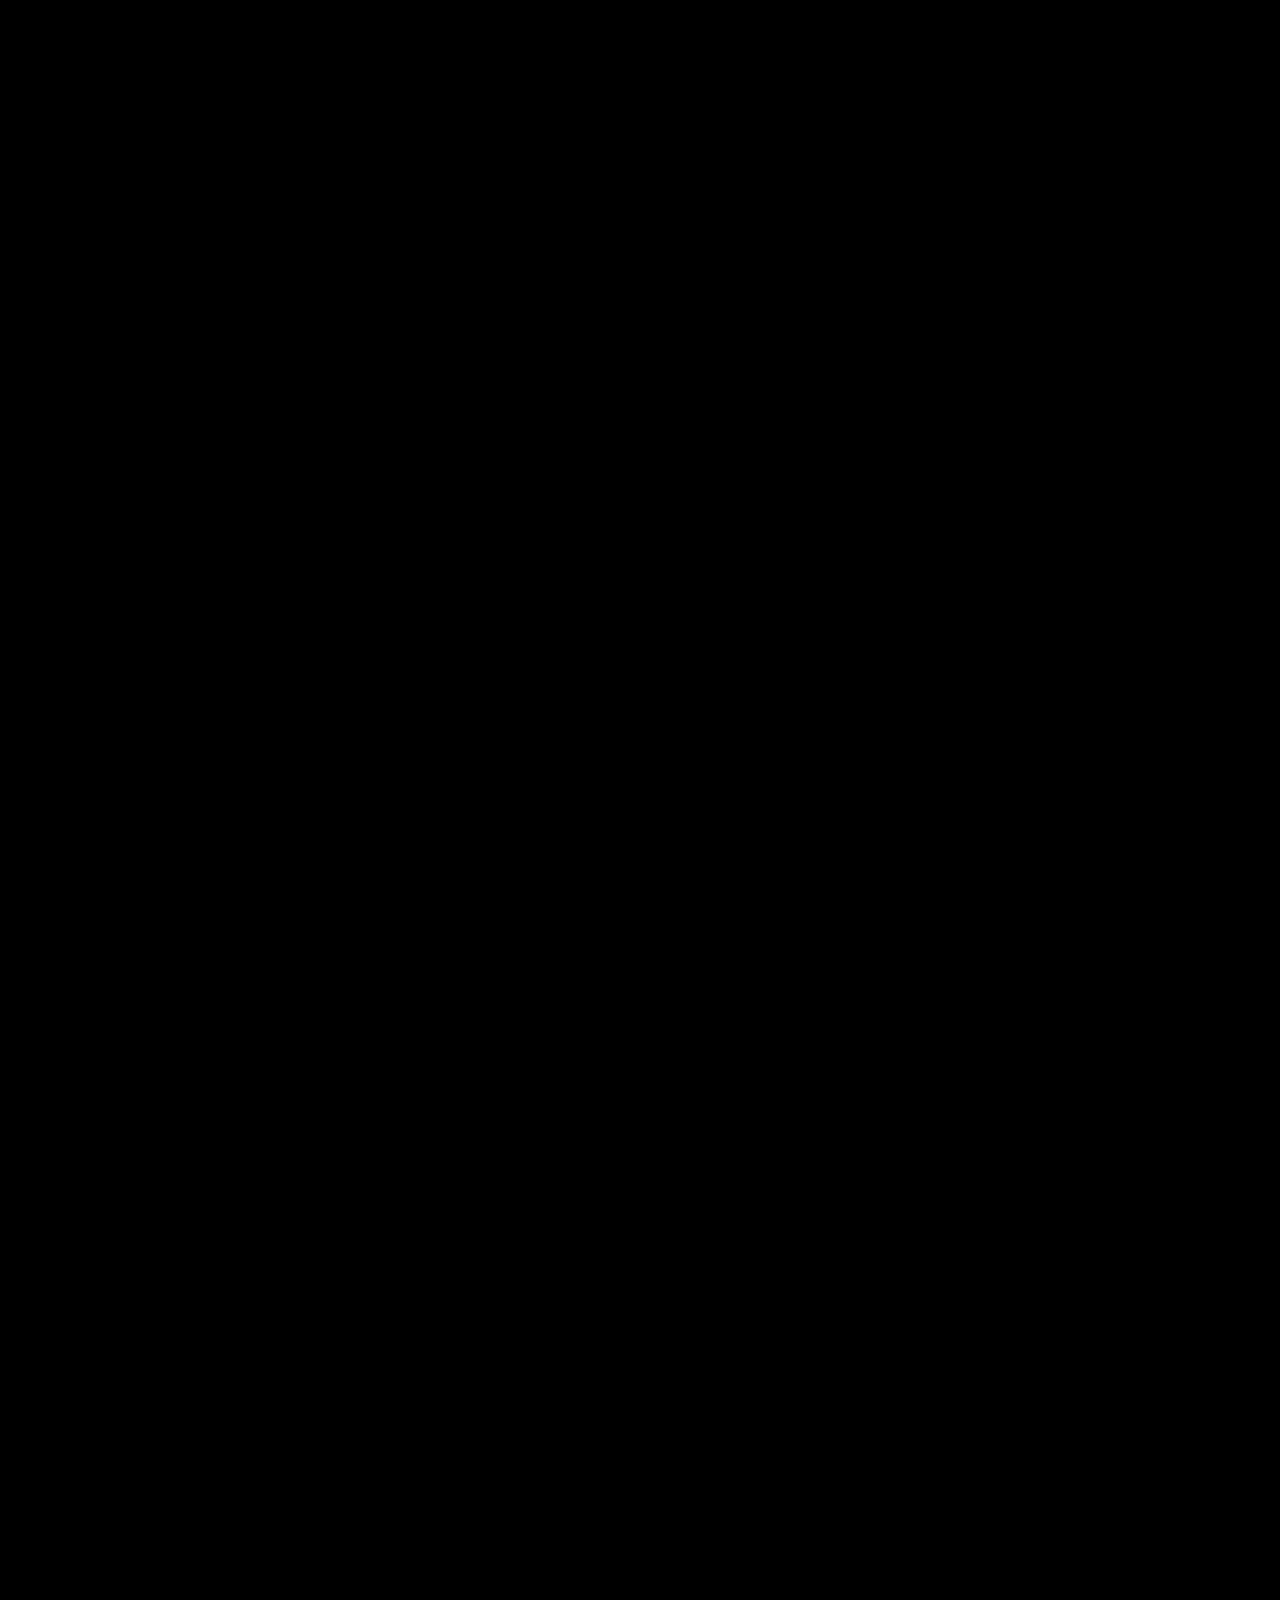
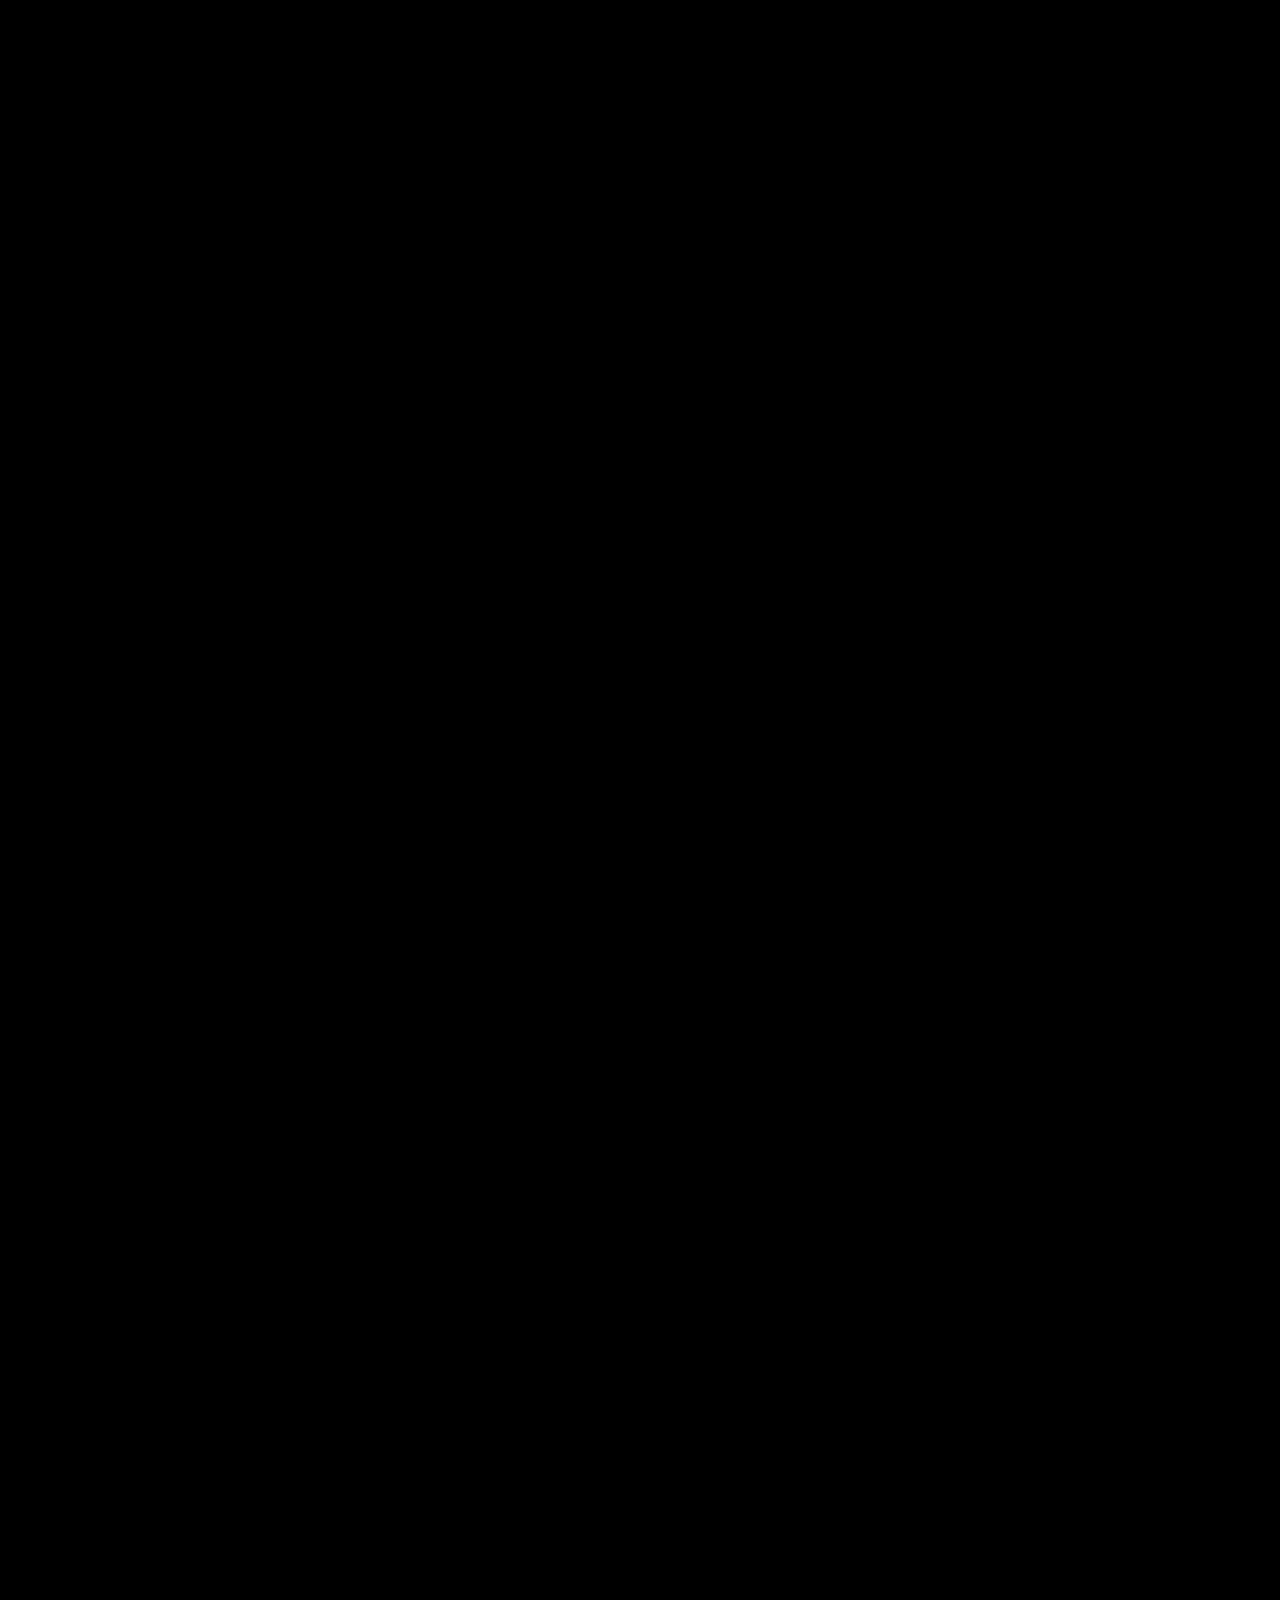
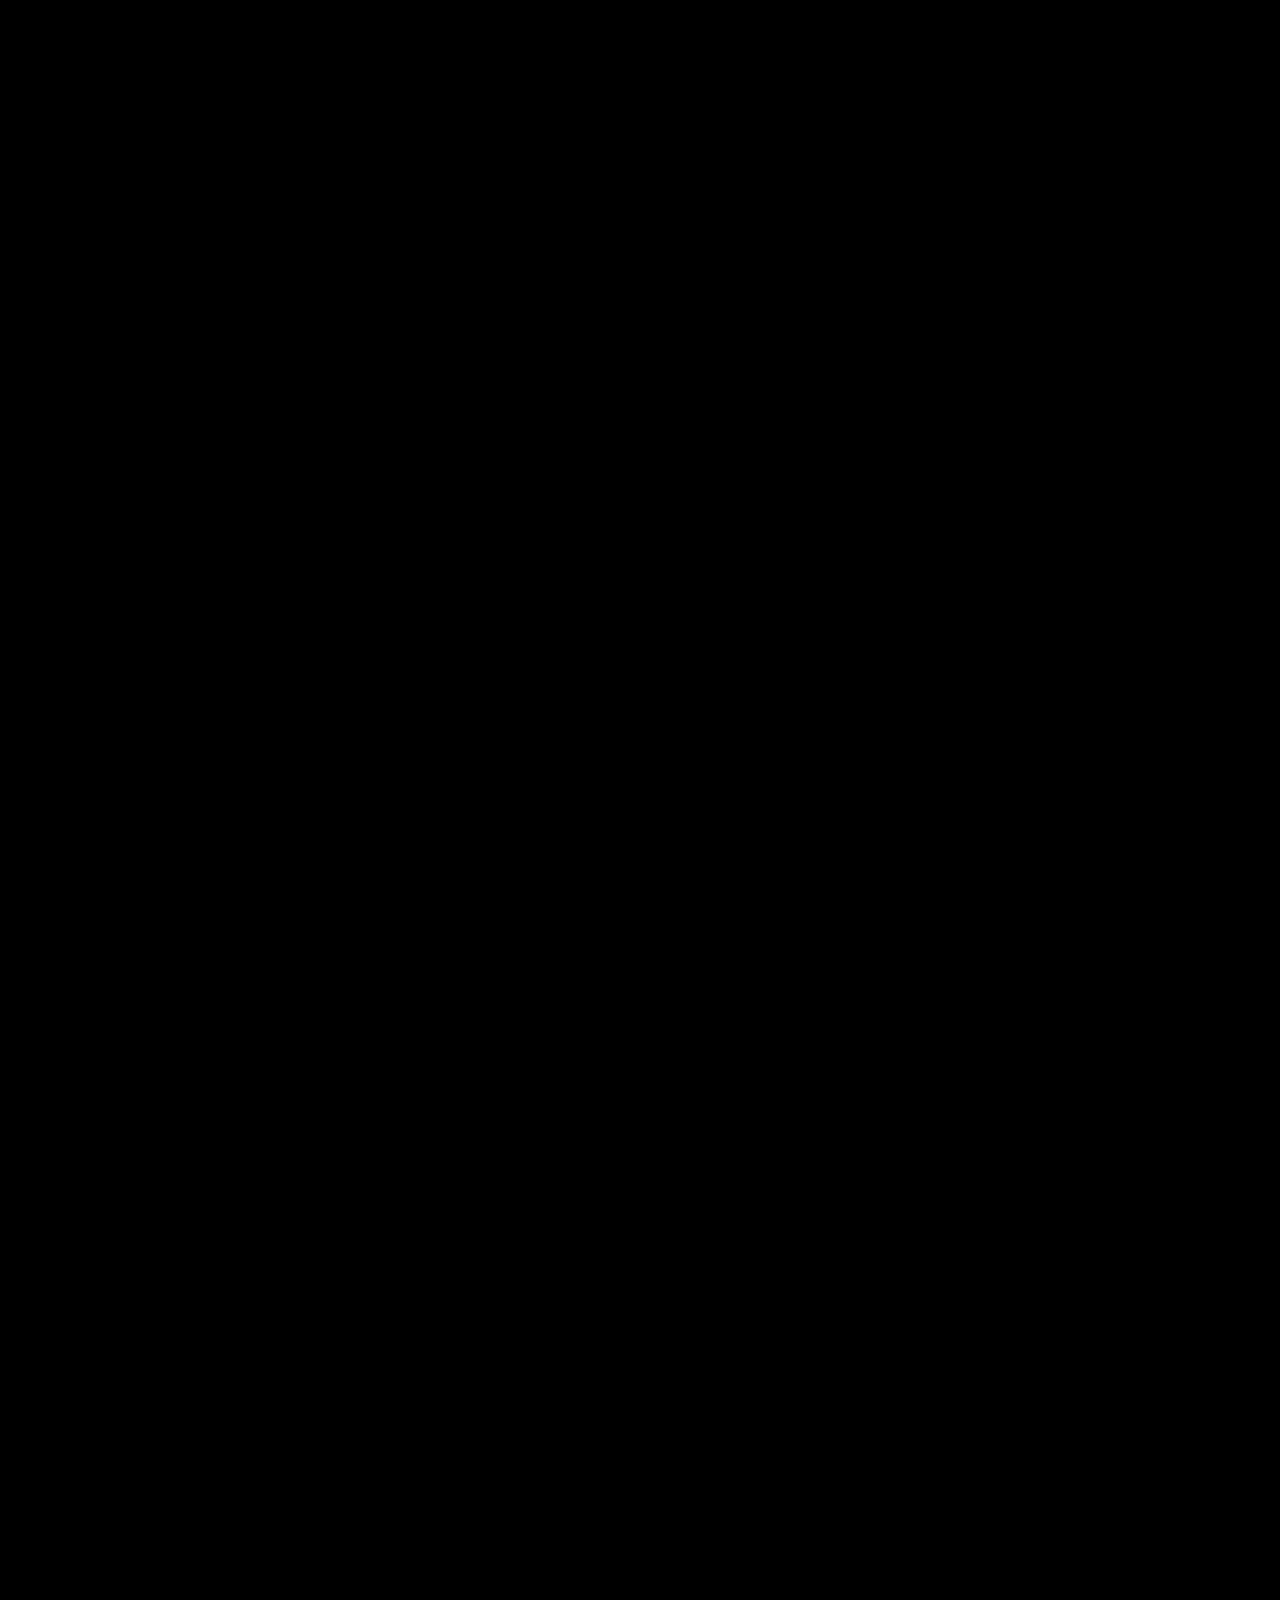
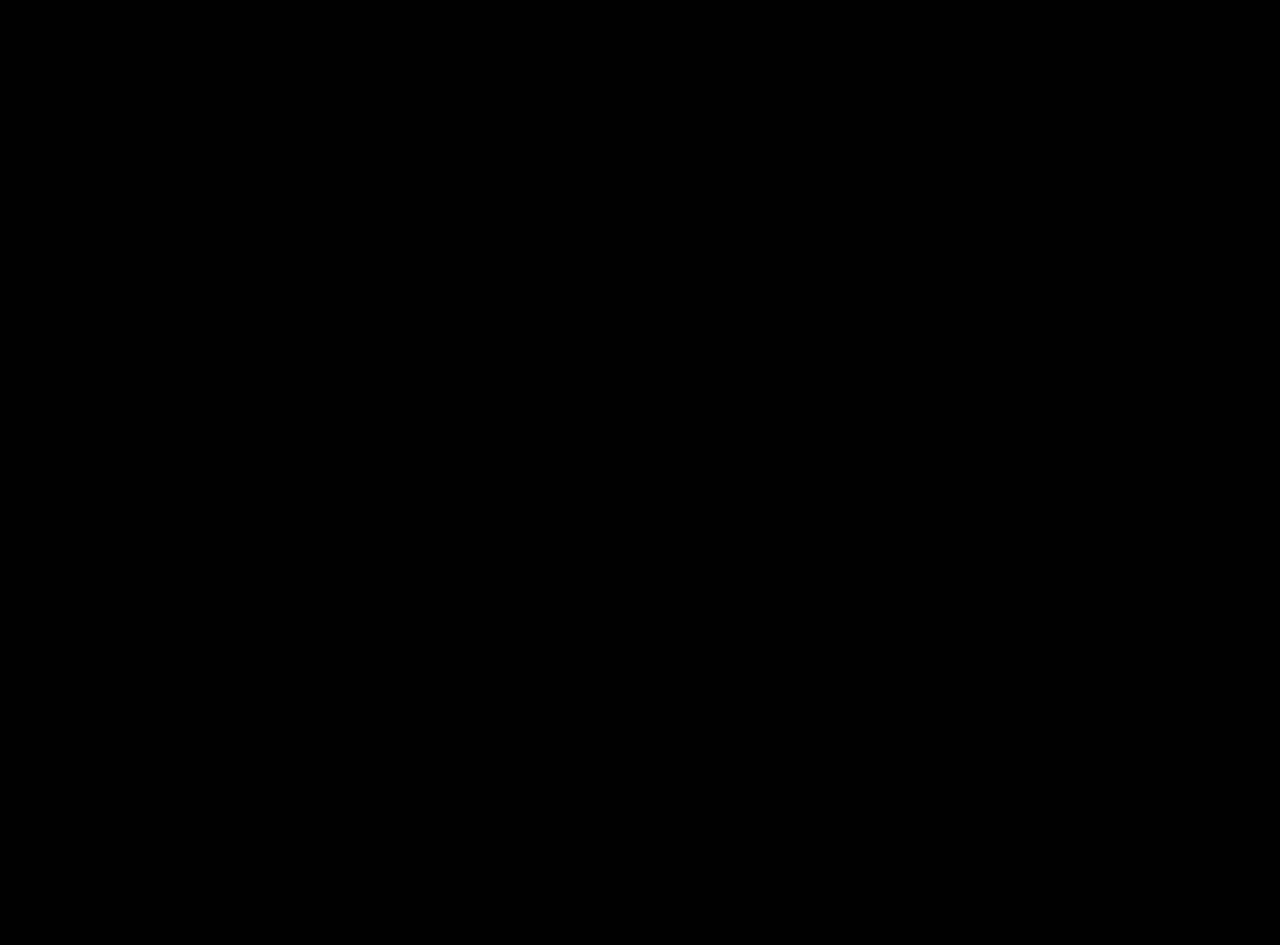
==== commit aa2c1325: "Внесены мелкие правки на главной странице" ====
--- a/index.html
+++ b/index.html
@@ -5,7 +5,7 @@
 	<meta charset="UTF-8">
 	<meta name="viewport" content="width=device-width, initial-scale=1">
 	<meta name="keywords" content="Ресторан, касабланка, Еда, Свадьба, Юбилей, банкет, фуршет, касабланка ресторан москва, касабланка.рус"/>
-	<meta name="description" content="Касабланка - ресторан марокканской и европейской кухни для истинных ценителей домашнего уюта, он имеет необычный дизайн, уютную атмосферу, вкусные блюда.Это идеальное место для организации банкетов, корпоративов, свадеб, юбилеев, фуршетов, презентаций, конференций, дни рождений, семейных торжеств, корпоративных обедов и караоке вечеринок.">
+	<meta name="description" content="Касабланка - ресторан марокканской и европейской кухни для истинных ценителей домашнего уюта, он имеет необычный дизайн, уютную атмосферу, вкусные блюда.Это идеальное место для организации банкетов, корпоративов, свадеб, юбилеев, фуршетов, презентаций, конференций, дни рождений, семейных торжеств и корпоративных обедов.">
 	<meta name="author" content="Ledgor">
 	<meta name="copyright" lang="ru" content="Study Ledgor">
 	<link rel="icon" type="image/png" href="images/favicon.png"/>
@@ -139,40 +139,40 @@
 
 			<!-- Gallery -->
 			<div class="wrap-gallery-sidebar flex-w">
-				<a class="item-gallery-sidebar wrap-pic-w" href="images/gallery/1.jpg" data-lightbox="gallery-footer">
-					<img src="images/gallery/1.jpg" alt="GALLERY">
-				</a>
-
-				<a class="item-gallery-sidebar wrap-pic-w" href="images/gallery/2.jpg" data-lightbox="gallery-footer">
-					<img src="images/gallery/2.jpg" alt="GALLERY">
-				</a>
-
-				<a class="item-gallery-sidebar wrap-pic-w" href="images/gallery/3.jpg" data-lightbox="gallery-footer">
-					<img src="images/gallery/3.jpg" alt="GALLERY">
-				</a>
-
-				<a class="item-gallery-sidebar wrap-pic-w" href="images/gallery/4.jpg" data-lightbox="gallery-footer">
-					<img src="images/gallery/4.jpg" alt="GALLERY">
-				</a>
-
-				<a class="item-gallery-sidebar wrap-pic-w" href="images/gallery/5.jpg" data-lightbox="gallery-footer">
-					<img src="images/gallery/5.jpg" alt="GALLERY">
-				</a>
-
-				<a class="item-gallery-sidebar wrap-pic-w" href="images/gallery/6.jpg" data-lightbox="gallery-footer">
-					<img src="images/gallery/6.jpg" alt="GALLERY">
-				</a>
-
-				<a class="item-gallery-sidebar wrap-pic-w" href="images/gallery/7.jpg" data-lightbox="gallery-footer">
-					<img src="images/gallery/11.jpg" alt="GALLERY">
-				</a>
-
-				<a class="item-gallery-sidebar wrap-pic-w" href="images/gallery/8.jpg" data-lightbox="gallery-footer">
-					<img src="images/gallery/12.jpg" alt="GALLERY">
-				</a>
-
-				<a class="item-gallery-sidebar wrap-pic-w" href="images/gallery/9.jpg" data-lightbox="gallery-footer">
-					<img src="images/gallery/9.jpg" alt="GALLERY">
+				<a class="item-gallery-sidebar wrap-pic-w" href="#" data-lightbox="gallery-footer">
+					<img src="#" alt="GALLERY">
+				</a>
+
+				<a class="item-gallery-sidebar wrap-pic-w" href="#" data-lightbox="gallery-footer">
+					<img src="#" alt="GALLERY">
+				</a>
+
+				<a class="item-gallery-sidebar wrap-pic-w" href="#" data-lightbox="gallery-footer">
+					<img src="#" alt="GALLERY">
+				</a>
+
+				<a class="item-gallery-sidebar wrap-pic-w" href="#" data-lightbox="gallery-footer">
+					<img src="#" alt="GALLERY">
+				</a>
+
+				<a class="item-gallery-sidebar wrap-pic-w" href="#" data-lightbox="gallery-footer">
+					<img src="#" alt="GALLERY">
+				</a>
+
+				<a class="item-gallery-sidebar wrap-pic-w" href="#" data-lightbox="gallery-footer">
+					<img src="#" alt="GALLERY">
+				</a>
+
+				<a class="item-gallery-sidebar wrap-pic-w" href="#" data-lightbox="gallery-footer">
+					<img src="#" alt="GALLERY">
+				</a>
+
+				<a class="item-gallery-sidebar wrap-pic-w" href="#" data-lightbox="gallery-footer">
+					<img src="#" alt="GALLERY">
+				</a>
+
+				<a class="item-gallery-sidebar wrap-pic-w" href="#" data-lightbox="gallery-footer">
+					<img src="#" alt="GALLERY">
 				</a>
 			</div>
 		</div>
@@ -207,7 +207,7 @@
 							Касабланка - ресторан марокканской и европейской кухни для истинных ценителей домашнего уюта, он имеет необычный дизайн, уютную атмосферу, вкусные блюда.
 						</p>
 						<p class="t-center m-b-22 size3 m-l-r-auto">     
-                            Это идеальное место для организации банкетов, корпоративов, свадеб, юбилеев, фуршетов, презентаций, конференций, дни рождений, семейных торжеств, корпоративных обедов и караоке вечеринок. 
+                            Это идеальное место для организации банкетов, корпоративов, свадеб, юбилеев, фуршетов, презентаций, конференций, дни рождений, семейных торжеств и корпоративных обедов. 
 						</p>				
 						
 					</div>
@@ -417,40 +417,6 @@
 	<section class="section-event">
 		<div class="wrap-slick2">
 			<div class="slick2">
-				<div class="item-slick2 item1-slick2" style="background: #000;">
-					<div class="wrap-content-slide2 p-t-50 p-b-208">
-						<div class="container">
-							<!-- - -->
-							<div class="title-event t-center m-b-52">
-								<h3 class="tit6 t-center p-l-15 p-r-15 p-t-3">
-									Акции
-								</h3>
-							</div>
-
-							<!-- Block2 -->
-							<div class="blo2 flex-w flex-str flex-col-c-m-lg animated visible-false" data-appear="zoomIn">
-								<!-- Pic block2 -->
-								<a href="#" class="wrap-pic-blo2 bg1-blo2" style="background-image: url(images/event-1.png);">
-								</a>
-
-								<!-- Text block2 -->
-								<div class="wrap-text-blo2 flex-col-c-m p-l-40 p-r-40 p-t-45 p-b-30">
-									<h4 class="tit7 t-left m-b-10">
-										Весь март
-									</h4>
-                                    <p class="t-left txt36">
-										1+1=3
-									</p>
-									<p class="t-center">
-										Весь март в ресторане “Касабланка”
-                                        действует <b>акция 1+1=3</b> на акционные коктейли и разливное пиво. Приходите!
-									</p>
-								</div>
-							</div>
-						</div>
-					</div>
-				</div>
-
 				<div class="item-slick2 item2-slick2" style="background-image: url(images/event-2.png);">
 					<div class="wrap-content-slide2 p-t-50 p-b-208">
 						<div class="container">
@@ -617,29 +583,6 @@
 						</div>
 					</div>
 				</div>
-                <div class="item-slick3 item2-slick3">
-					<div class="wrap-content-slide3 p-b-50 p-t-50">
-						<div class="container">
-							<div class="content-review m-t-10 animated visible-false" data-appear="fadeInUp">
-								<p class="t-center txt12 size15 m-l-r-auto">
-									“ Замечательное заведение, очень вкусно, отличный сервис, хорошая музыка, караоке 🎤, всем рекомендую 👍 ”
-								</p>
-
-								<div class="star-review fs-18 color0 flex-c-m m-t-12">
-									<i class="fa fa-star" aria-hidden="true"></i>
-									<i class="fa fa-star p-l-1" aria-hidden="true"></i>
-									<i class="fa fa-star p-l-1" aria-hidden="true"></i>
-									<i class="fa fa-star p-l-1" aria-hidden="true"></i>
-									<i class="fa fa-star p-l-1" aria-hidden="true"></i>
-								</div>
-
-								<div class="more-review txt4 t-center animated visible-false m-t-32" data-appear="fadeInUp">
-									Kriss K. 16 декабря 2021
-								</div>
-							</div>
-						</div>
-					</div>
-				</div>
 			</div>
 
 			<div class="wrap-slick3-dots m-t-30"></div>
@@ -663,6 +606,11 @@
 						</li>
 
 						<li class="txt14 m-b-14">
+							<i class="fa fa-phone fs-16 dis-inline-block size19" aria-hidden="true"></i>
+							8 (991) 788-42-14
+						</li>
+
+						<li class="txt14 m-b-14">
 							<i class="fa fa-envelope fs-13 dis-inline-block size19" aria-hidden="true"></i>
 							kasa.blanka@internet.ru
 						</li>
@@ -675,19 +623,11 @@
 
 					<ul>
 						<li class="txt14">
-							пн-чт 12:00 - 23:00
+							Каждый день
 						</li>
 						
 						<li class="txt14">
-							пт 12:00 - 05:00
-						</li>
-						
-						<li class="txt14">
-							сб 14:00 - 05:00
-						</li>
-						
-						<li class="txt14">
-							вс 14:00 - 23:00
+							08:00 - 23:00
 						</li>
 
 						<li class="txt14">
@@ -723,52 +663,52 @@
 
 					<!-- Gallery footer -->
 					<div class="wrap-gallery-footer flex-w">
-						<a class="item-gallery-footer wrap-pic-w" href="images/gallery/13.jpg" data-lightbox="gallery-footer">
-							<img src="images/gallery/13.jpg" alt="GALLERY">
-						</a>
-
-						<a class="item-gallery-footer wrap-pic-w" href="images/gallery/14.jpg" data-lightbox="gallery-footer">
-							<img src="images/gallery/14.jpg" alt="GALLERY">
-						</a>
-
-						<a class="item-gallery-footer wrap-pic-w" href="images/gallery/15.jpg" data-lightbox="gallery-footer">
-							<img src="images/gallery/15.jpg" alt="GALLERY">
-						</a>
-
-						<a class="item-gallery-footer wrap-pic-w" href="images/gallery/16.jpg" data-lightbox="gallery-footer">
-							<img src="images/gallery/16.jpg" alt="GALLERY">
-						</a>
-
-						<a class="item-gallery-footer wrap-pic-w" href="images/gallery/17.jpg" data-lightbox="gallery-footer">
-							<img src="images/gallery/17.jpg" alt="GALLERY">
-						</a>
-
-						<a class="item-gallery-footer wrap-pic-w" href="images/gallery/18.jpg" data-lightbox="gallery-footer">
-							<img src="images/gallery/18.jpg" alt="GALLERY">
-						</a>
-
-						<a class="item-gallery-footer wrap-pic-w" href="images/gallery/19.jpg" data-lightbox="gallery-footer">
-							<img src="images/gallery/19.jpg" alt="GALLERY">
-						</a>
-
-						<a class="item-gallery-footer wrap-pic-w" href="images/gallery/20.jpg" data-lightbox="gallery-footer">
-							<img src="images/gallery/20.jpg" alt="GALLERY">
-						</a>
-
-						<a class="item-gallery-footer wrap-pic-w" href="images/gallery/21.jpg" data-lightbox="gallery-footer">
-							<img src="images/gallery/21.jpg" alt="GALLERY">
-						</a>
-
-						<a class="item-gallery-footer wrap-pic-w" href="images/gallery/7.jpg" data-lightbox="gallery-footer">
-							<img src="images/gallery/7.jpg" alt="GALLERY">
-						</a>
-
-						<a class="item-gallery-footer wrap-pic-w" href="images/gallery/8.jpg" data-lightbox="gallery-footer">
-							<img src="images/gallery/8.jpg" alt="GALLERY">
-						</a>
-
-						<a class="item-gallery-footer wrap-pic-w" href="images/gallery/10.jpg" data-lightbox="gallery-footer">
-							<img src="images/gallery/10.jpg" alt="GALLERY">
+						<a class="item-gallery-footer wrap-pic-w" href="#" data-lightbox="gallery-footer">
+							<img src="#" alt="GALLERY">
+						</a>
+
+						<a class="item-gallery-footer wrap-pic-w" href="#" data-lightbox="gallery-footer">
+							<img src="#" alt="GALLERY">
+						</a>
+
+						<a class="item-gallery-footer wrap-pic-w" href="#" data-lightbox="gallery-footer">
+							<img src="#" alt="GALLERY">
+						</a>
+
+						<a class="item-gallery-footer wrap-pic-w" href="#" data-lightbox="gallery-footer">
+							<img src="#" alt="GALLERY">
+						</a>
+
+						<a class="item-gallery-footer wrap-pic-w" href="#" data-lightbox="gallery-footer">
+							<img src="#" alt="GALLERY">
+						</a>
+
+						<a class="item-gallery-footer wrap-pic-w" href="#" data-lightbox="gallery-footer">
+							<img src="#" alt="GALLERY">
+						</a>
+
+						<a class="item-gallery-footer wrap-pic-w" href="#" data-lightbox="gallery-footer">
+							<img src="#" alt="GALLERY">
+						</a>
+
+						<a class="item-gallery-footer wrap-pic-w" href="#" data-lightbox="gallery-footer">
+							<img src="#" alt="GALLERY">
+						</a>
+
+						<a class="item-gallery-footer wrap-pic-w" href="#" data-lightbox="gallery-footer">
+							<img src="#" alt="GALLERY">
+						</a>
+
+						<a class="item-gallery-footer wrap-pic-w" href="#" data-lightbox="gallery-footer">
+							<img src="#" alt="GALLERY">
+						</a>
+
+						<a class="item-gallery-footer wrap-pic-w" href="#" data-lightbox="gallery-footer">
+							<img src="#" alt="GALLERY">
+						</a>
+
+						<a class="item-gallery-footer wrap-pic-w" href="#" data-lightbox="gallery-footer">
+							<img src="#" alt="GALLERY">
 						</a>
 					</div>
 
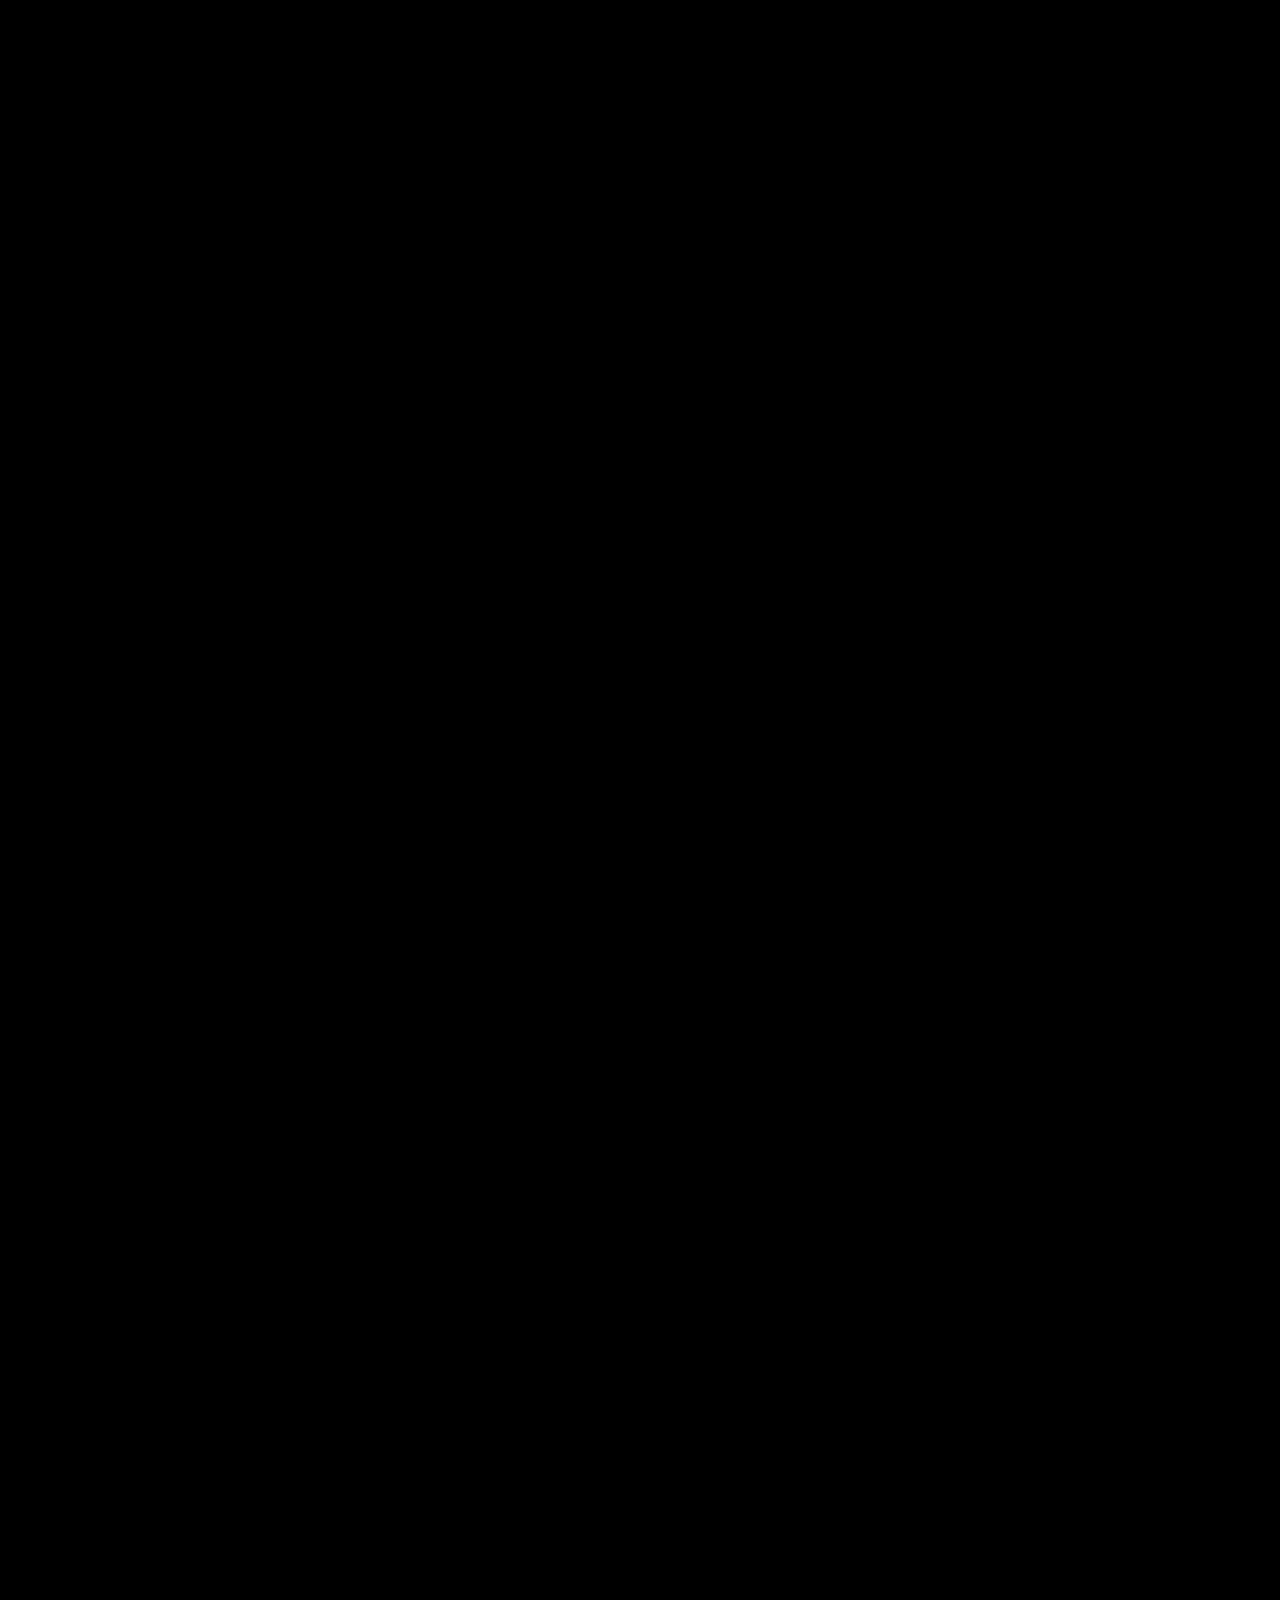
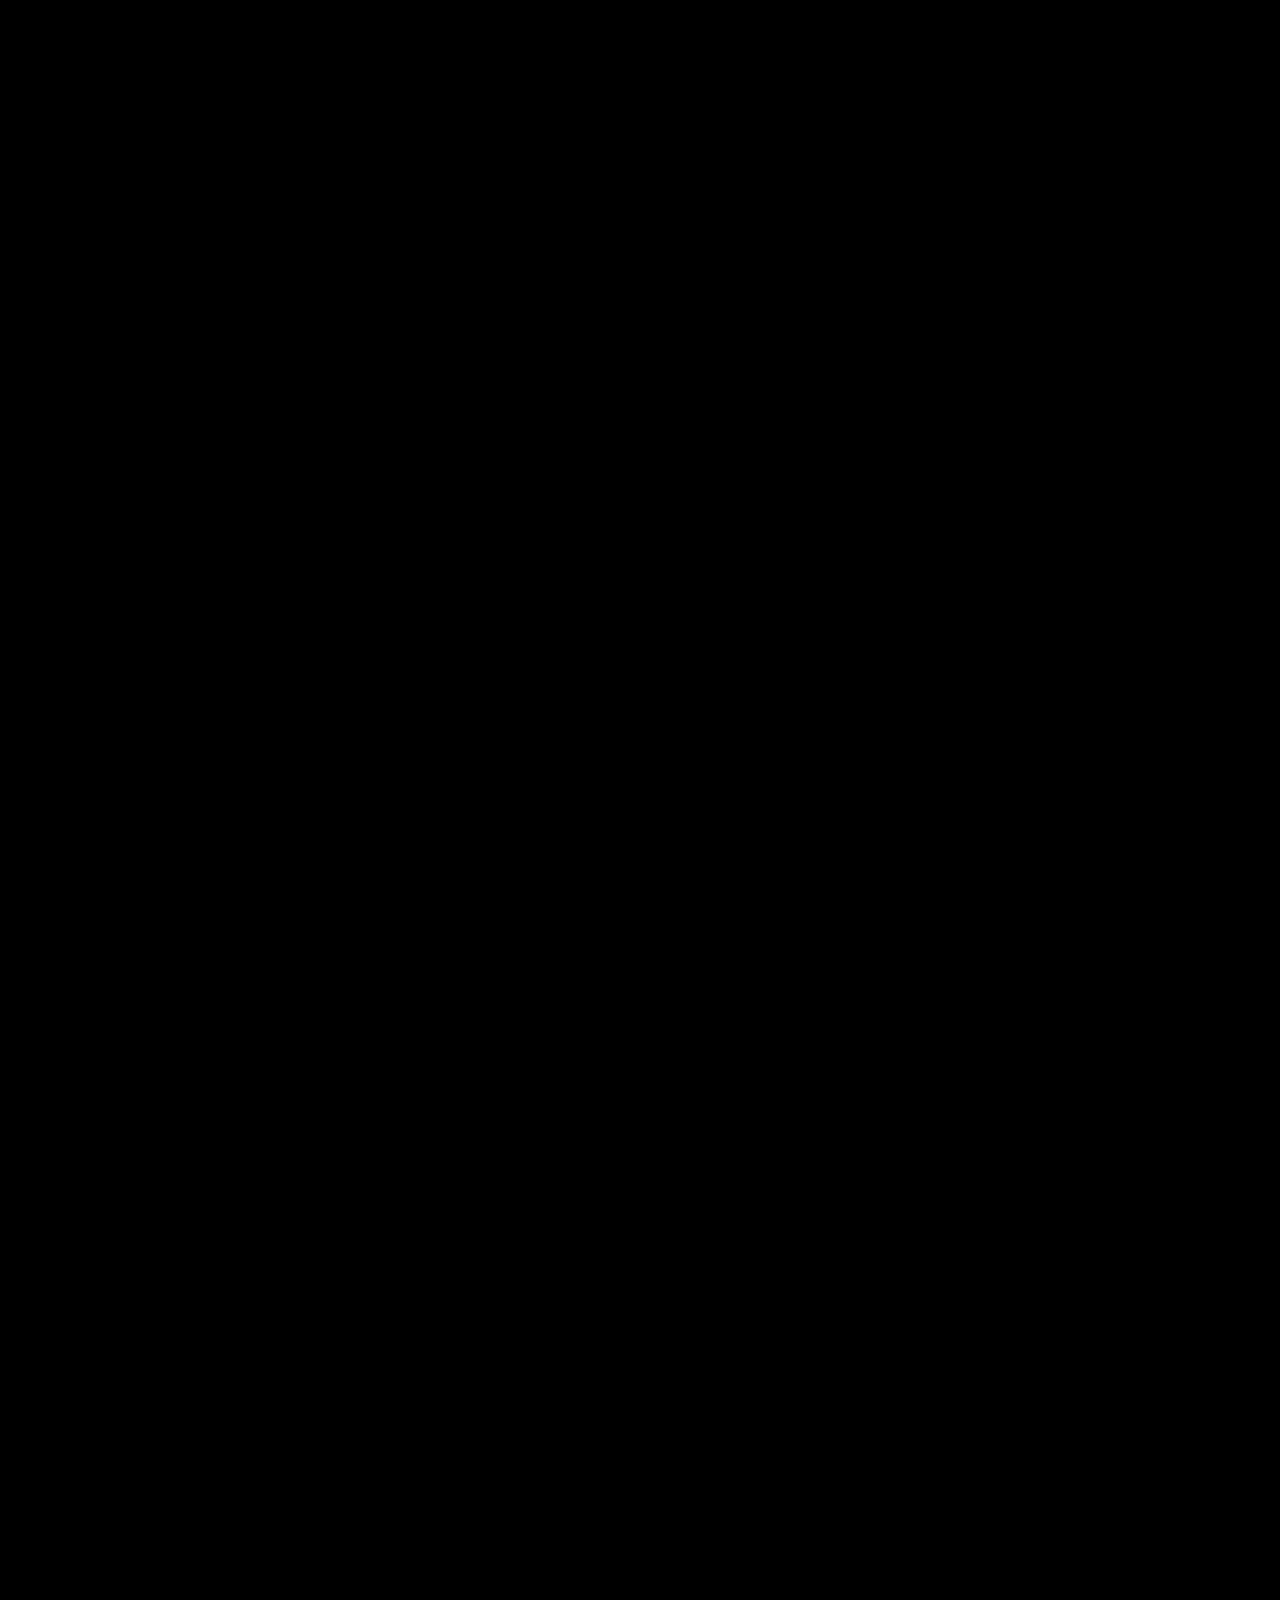
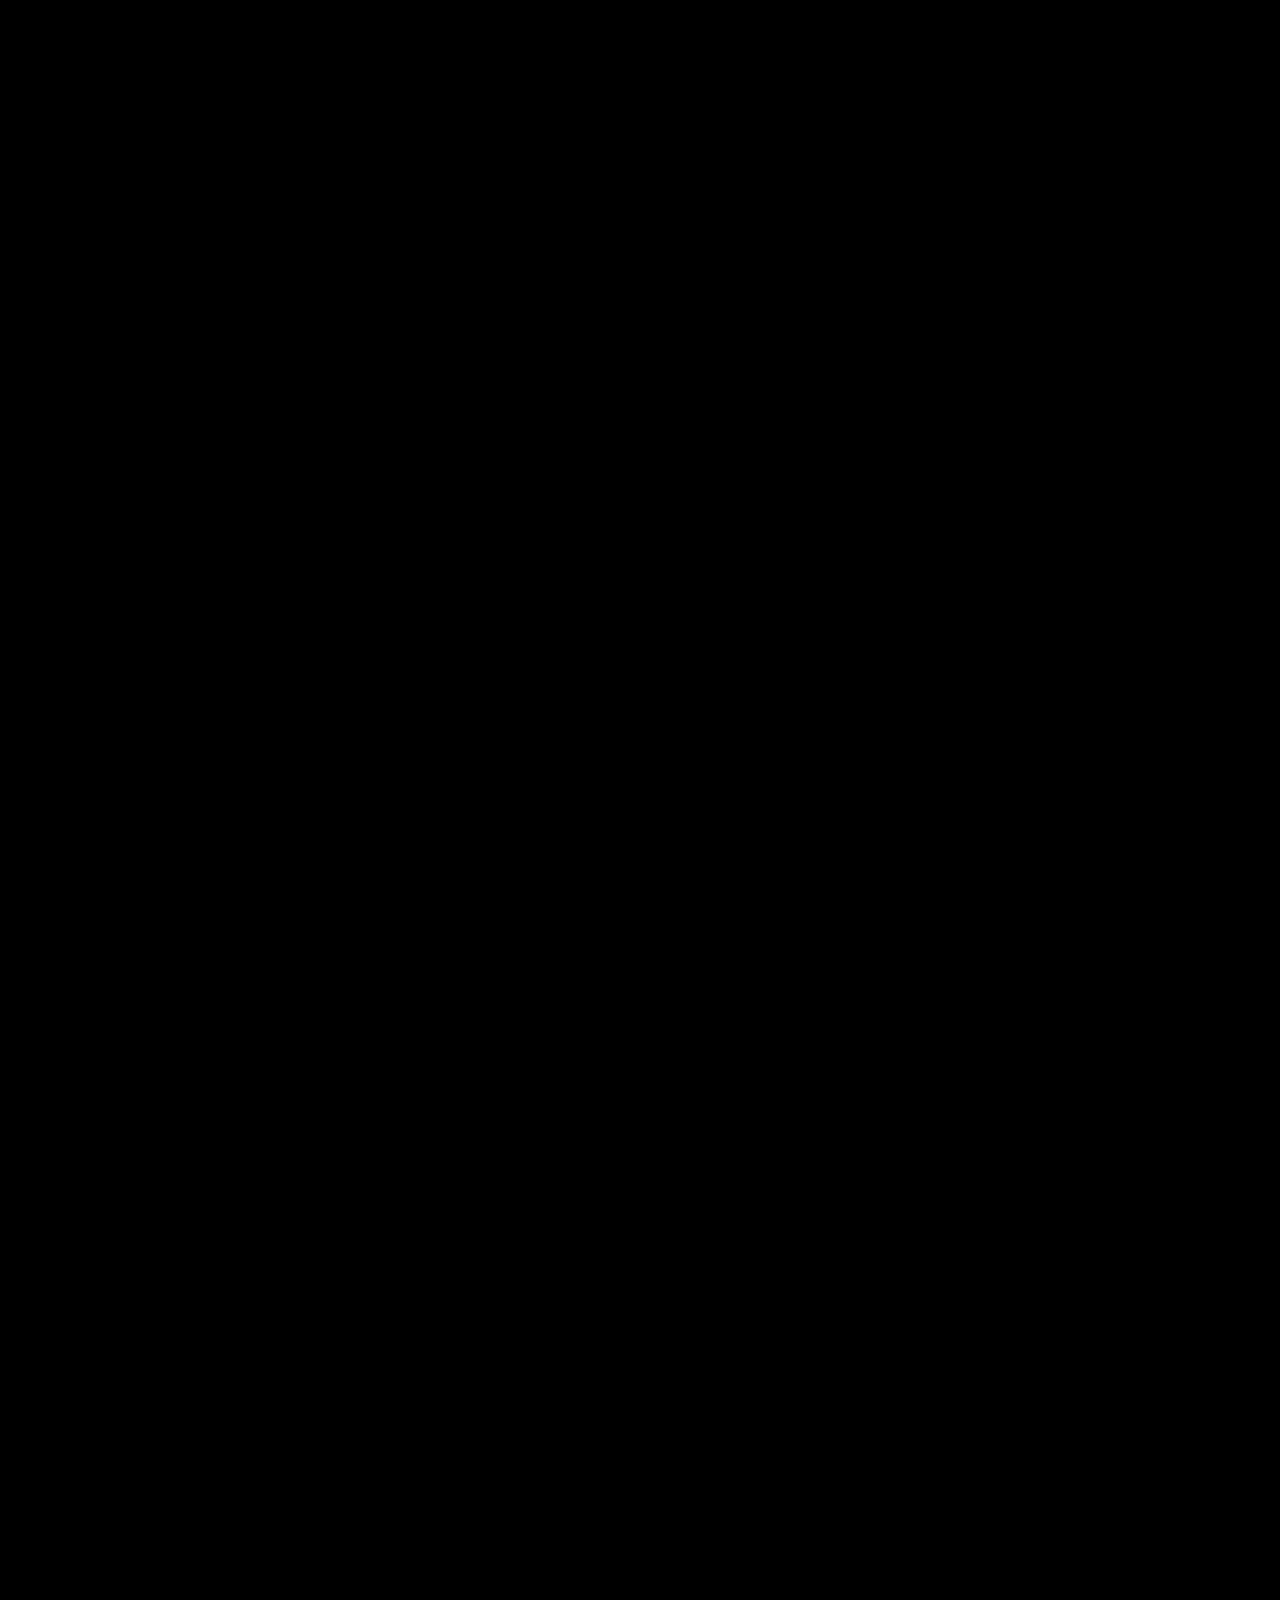
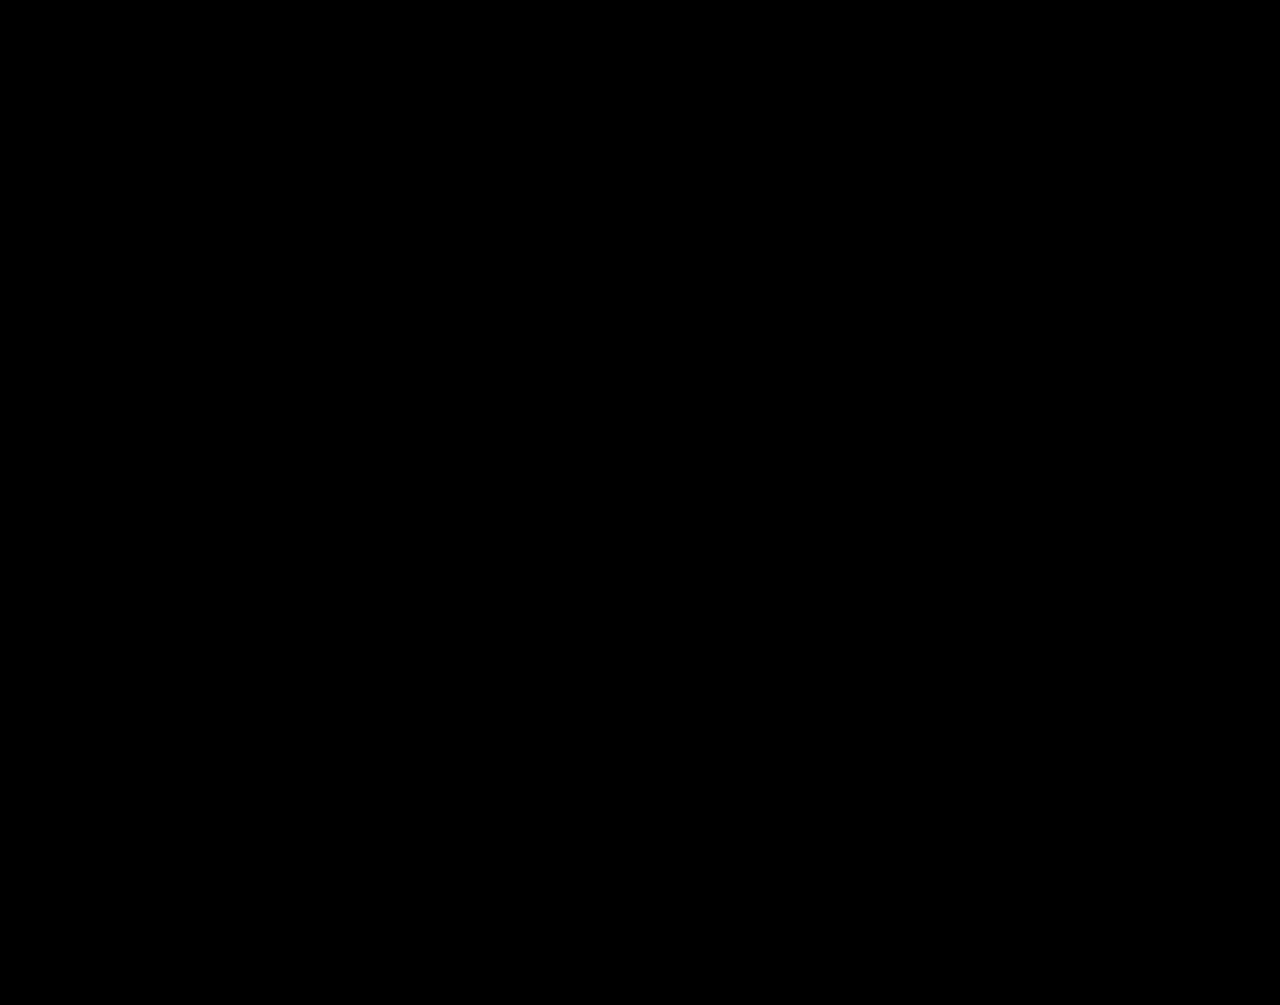
==== commit 65eaa4c8: "внесены мелкие правки на главную страницу" ====
--- a/index.html
+++ b/index.html
@@ -51,9 +51,7 @@
 				<div class="wrap_header trans-0-3">
 					<!-- Logo -->
 					<div class="logo">
-						<a href="index.html">
-							<img src="images/ico/Kasablanca-1.png" alt="IMG-LOGO" data-logofixed="images/ico/Kasablanca-2.png">
-						</a>
+						<a href="index.html" class="logo_hover tit12"> SLEPPY TOM </a>
 					</div>
 
 					<!-- Menu -->
@@ -184,7 +182,7 @@
 			<div class="slick1">
 				<div class="item-slick1 item1-slick1" style="background-image: url(images/header.jpg);">
 					<div class="wrap-content-slide1 sizefull flex-col-c-m p-l-15 p-r-15 p-t-30 p-b-10">
-					    <img class="img_logo" src="images/logo/logoo.png" alt="img_logo">
+					    <img class="img_logo" src="images/logo/logoo.jpeg" alt="img_logo">
 					</div>
 				</div>
 			</div>
@@ -228,7 +226,7 @@
 			<span class="tit2 p-l-15 p-r-15">
 				Исследуй мир
 			</span>
-			<h2 class="m-t-10 t-center p-l-15 p-r-15 tit8">КАСАБЛАНКИ</h2>
+			<h2 class="m-t-10 t-center p-l-15 p-r-15 tit8">маракканской и европейской кухни</h2>
             
 		</div>
 
@@ -248,7 +246,7 @@
 								</h4></a>
 
 								<p class="m-b-20">
-									Профессиональный шеф–повар, гуру кухни ресторана «Касабланка» соавтор книги марокканской кухни “Таджин, кус-кус и другие марокканские удовольствия”
+									Кандидат наук, профессиональный шеф–повар, гуру кухни ресторана «Касабланка» соавтор книги марокканской кухни “Таджин, кус-кус и другие марокканские удовольствия”
 								</p>
 
 								<a href="chef.html" class="txt4">
@@ -471,7 +469,7 @@
 								<!-- Text block2 -->
 								<div class="wrap-text-blo2 flex-col-c-m p-l-40 p-r-40 p-t-45 p-b-30">
 									<h4 class="tit7 t-center m-b-10">
-										-20% скидка в обед по будням
+										-15% скидка в обед по будням
 									</h4>
 
 									<p class="t-center">
@@ -602,7 +600,7 @@
 					<ul class="m-b-70">
 						<li class="txt14 m-b-14">
 							<i class="fa fa-map-marker fs-16 dis-inline-block size19" aria-hidden="true"></i>
-							Зелёный просп., 1А, Москва (2-этаж)
+							ул. Старопименовский Переулок 11с6,Москва
 						</li>
 
 						<li class="txt14 m-b-14">
--- a/css/util.css
+++ b/css/util.css
@@ -3126,6 +3126,19 @@
 	letter-spacing: 6px;
 }
 
+.tit12 {
+	font-family: Poppins;
+	font-weight: 700;
+	font-size: 25px;
+	color: #f3f3f3;
+	text-transform: uppercase;
+	letter-spacing: 6px;
+}
+
+.logo_hover:hover {
+	color: #dba001;
+} 
+
 /*[ Text ]
 -----------------------------------------------------------
 */
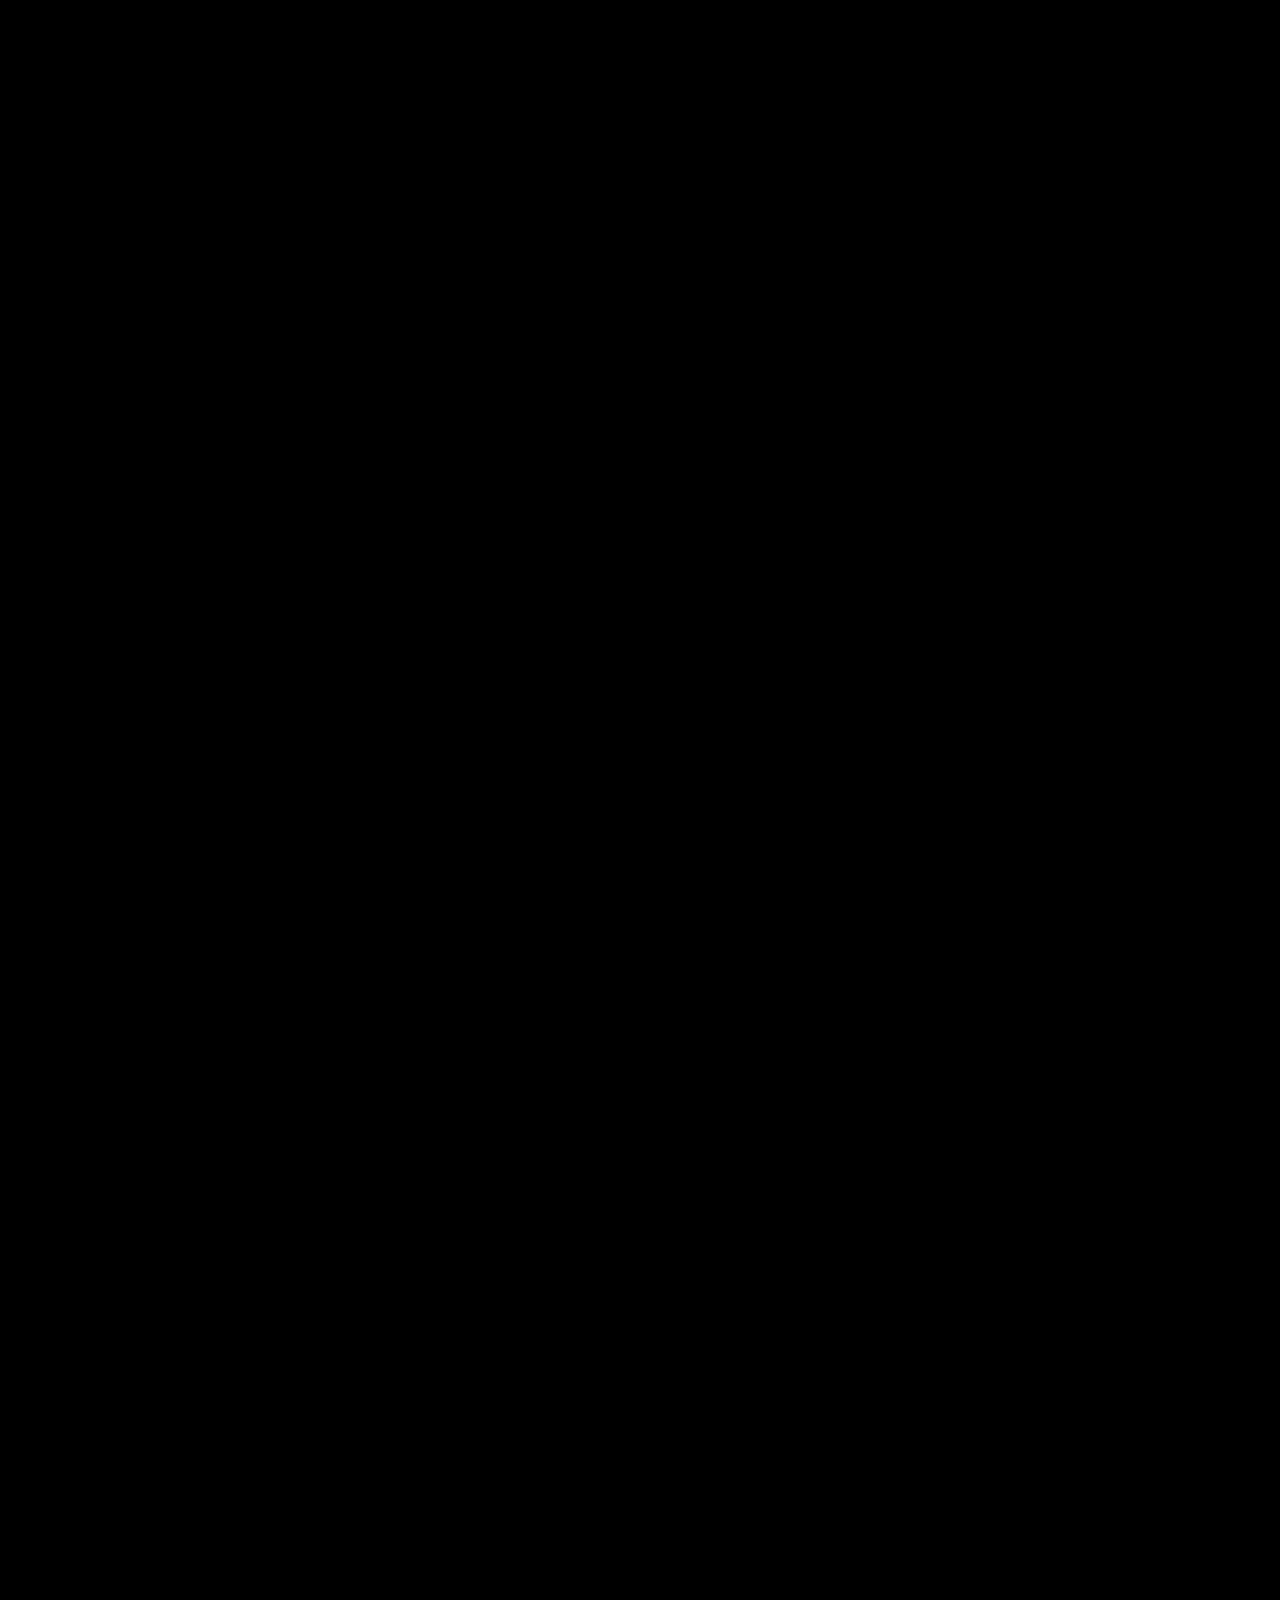
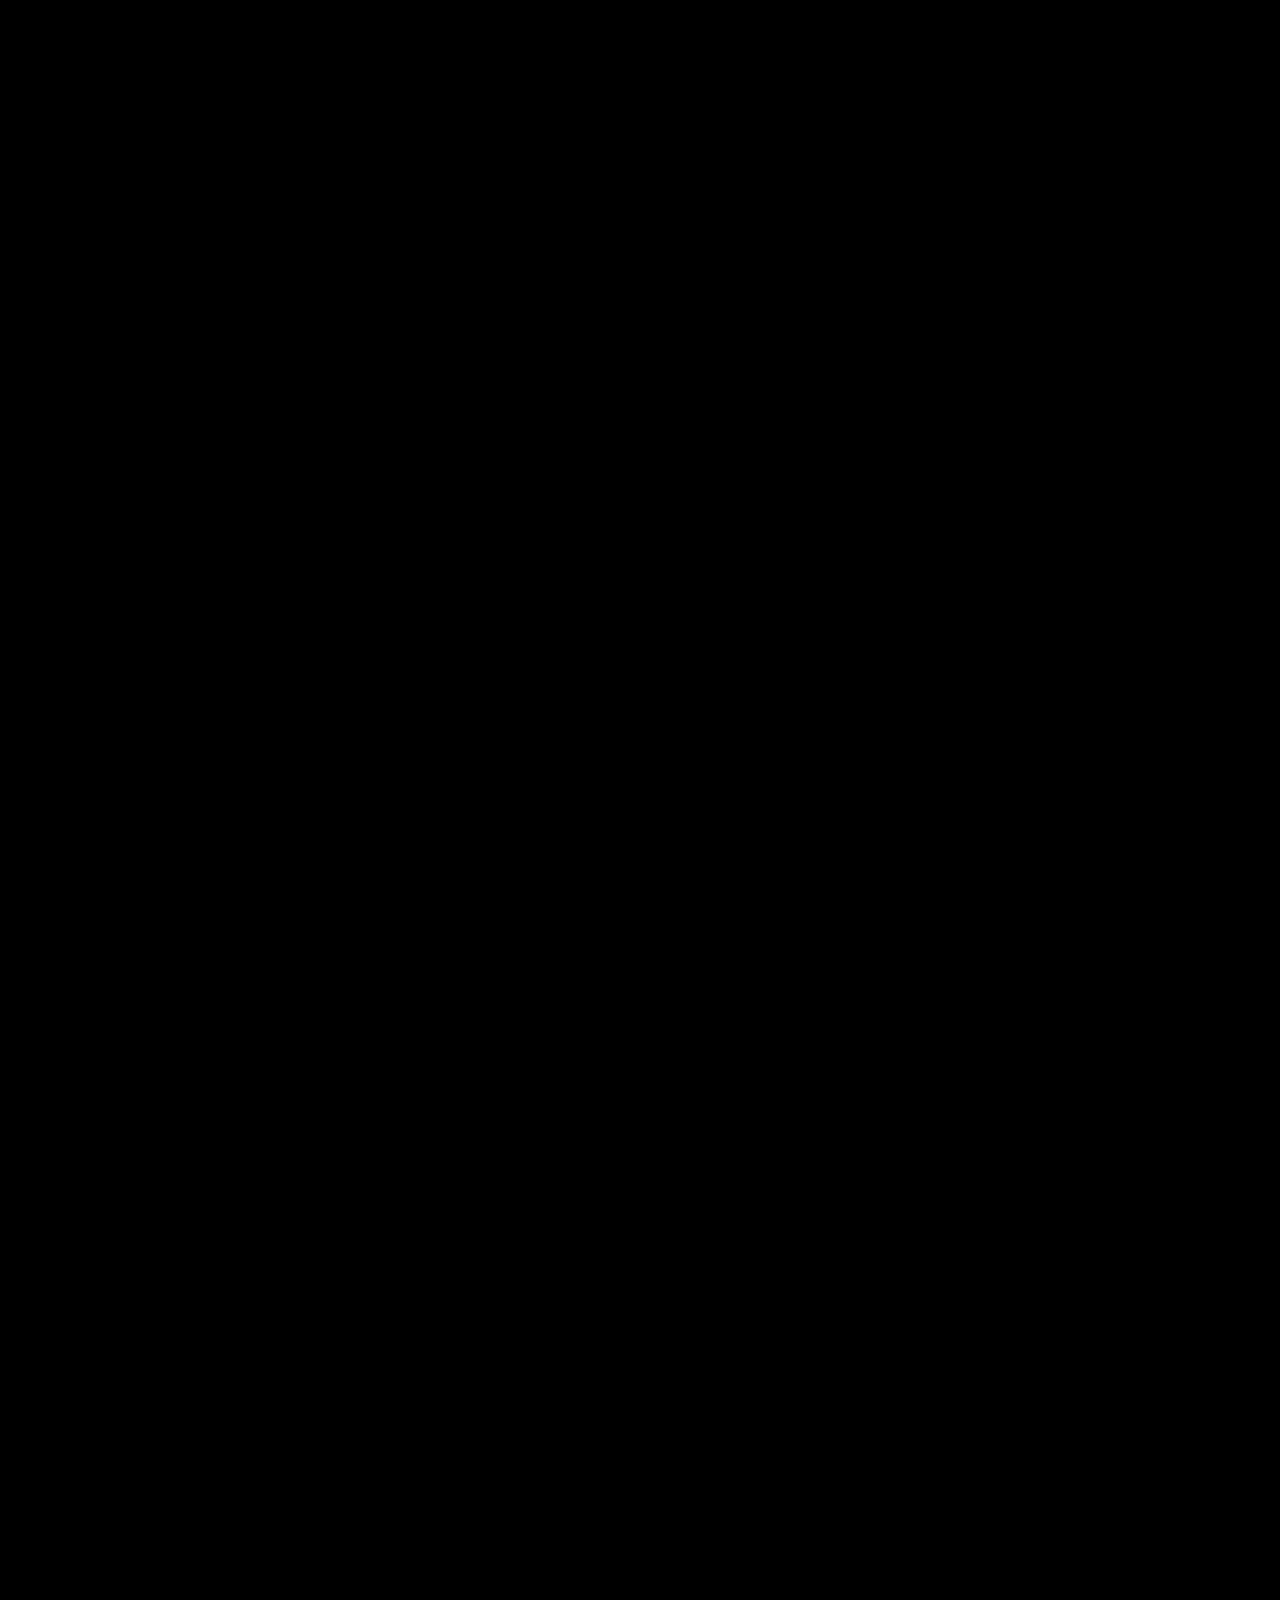
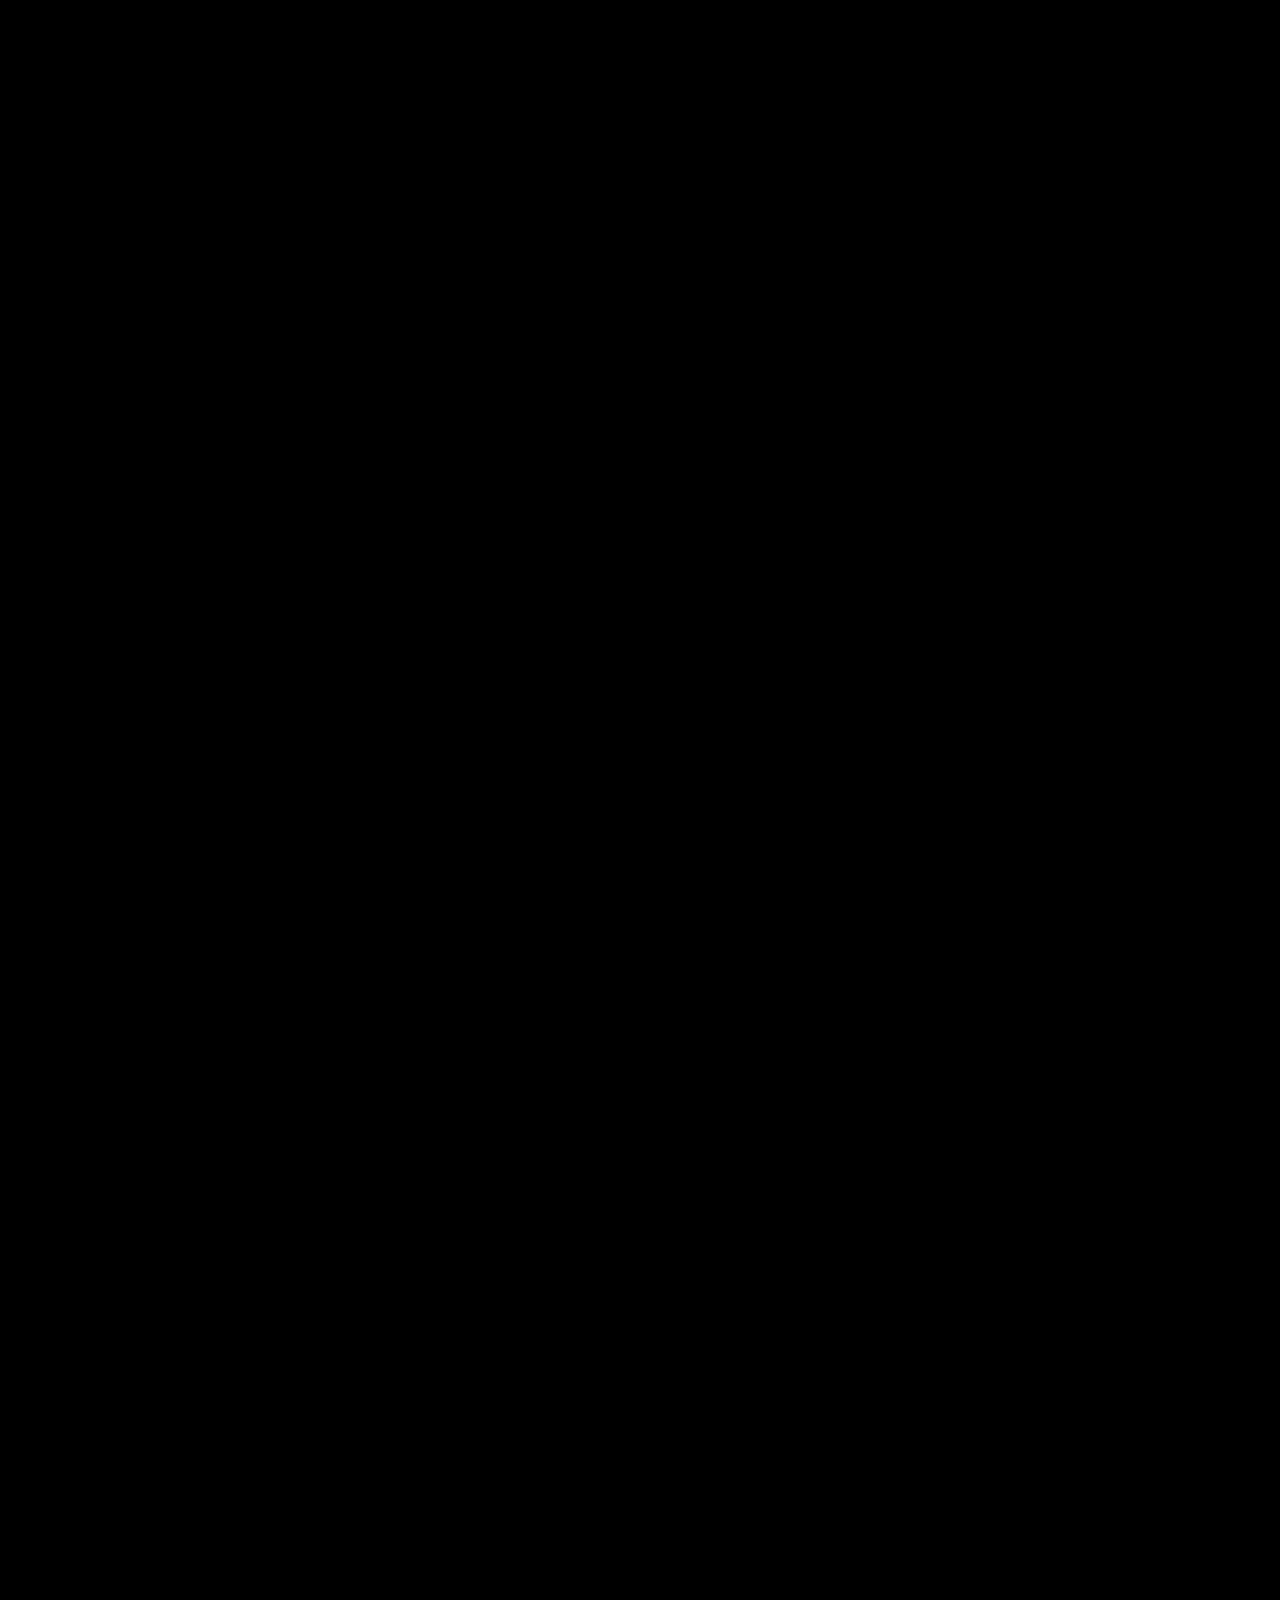
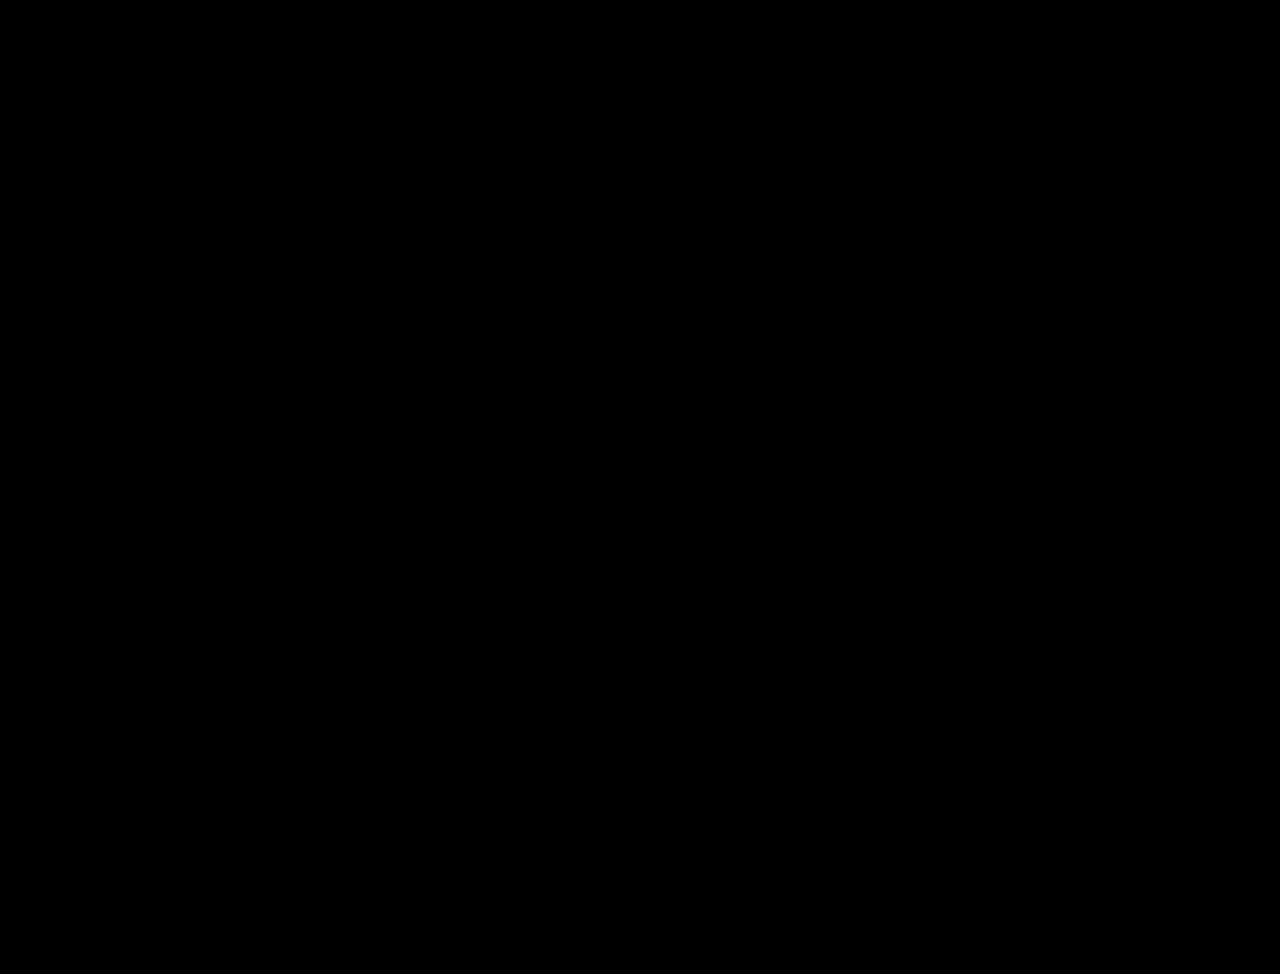
==== commit 977e4108: "удален блок с яндекс метрикой" ====
--- a/index.html
+++ b/index.html
@@ -1,11 +1,11 @@
 <!DOCTYPE html>
 <html lang="ru">
 <head>
-	<title>Касабланка. Ресторан марокканской и европейской кухни для истинных ценителей кухни.</title>
+	<title>Sleppy Tom. Ресторан марокканской и европейской кухни для истинных ценителей кухни.</title>
 	<meta charset="UTF-8">
 	<meta name="viewport" content="width=device-width, initial-scale=1">
-	<meta name="keywords" content="Ресторан, касабланка, Еда, Свадьба, Юбилей, банкет, фуршет, касабланка ресторан москва, касабланка.рус"/>
-	<meta name="description" content="Касабланка - ресторан марокканской и европейской кухни для истинных ценителей домашнего уюта, он имеет необычный дизайн, уютную атмосферу, вкусные блюда.Это идеальное место для организации банкетов, корпоративов, свадеб, юбилеев, фуршетов, презентаций, конференций, дни рождений, семейных торжеств и корпоративных обедов.">
+	<meta name="keywords" content="Ресторан, sleppy tom, Еда, Свадьба, Юбилей, банкет, фуршет, sleppy tom ресторан москва, sleppytom.рус"/>
+	<meta name="description" content="Sleepy Tom - ресторан марокканской и европейской кухни для истинных ценителей домашнего уюта, он имеет необычный дизайн, уютную атмосферу, вкусные блюда.Это идеальное место для организации банкетов, корпоративов, свадеб, юбилеев, фуршетов, презентаций, конференций, дни рождений, семейных торжеств и корпоративных обедов.">
 	<meta name="author" content="Ledgor">
 	<meta name="copyright" lang="ru" content="Study Ledgor">
 	<link rel="icon" type="image/png" href="images/favicon.png"/>
@@ -24,25 +24,7 @@
 
 </head>
 <body class="animsition">
-    <a href="https://webmaster.yandex.ru/siteinfo/?site=https://касабланка.рус"><img width="88" height="31" alt="" border="0" src="https://yandex.ru/cycounter?https://касабланка.рус&theme=light&lang=ru"/></a>
-    <!-- Yandex.Metrika counter -->
-    
-    <script type="text/javascript" >
-       (function(m,e,t,r,i,k,a){m[i]=m[i]||function(){(m[i].a=m[i].a||[]).push(arguments)};
-       m[i].l=1*new Date();k=e.createElement(t),a=e.getElementsByTagName(t)[0],k.async=1,k.src=r,a.parentNode.insertBefore(k,a)})
-       (window, document, "script", "https://mc.yandex.ru/metrika/tag.js", "ym");
-
-       ym(87454531, "init", {
-            clickmap:true,
-            trackLinks:true,
-            accurateTrackBounce:true,
-            webvisor:true,
-            ecommerce:"dataLayer"
-       });
-    </script>
-    <noscript><div><img src="https://mc.yandex.ru/watch/87454531" style="position:absolute; left:-9999px;" alt="" /></div></noscript>
-    <!-- /Yandex.Metrika counter -->
-    
+	    
 	<!-- Header -->
 	<header>
 		<!-- Header desktop -->
@@ -202,7 +184,7 @@
 						</h3>
 
 						<p class="t-center m-b-22 size3 m-l-r-auto">
-							Касабланка - ресторан марокканской и европейской кухни для истинных ценителей домашнего уюта, он имеет необычный дизайн, уютную атмосферу, вкусные блюда.
+							Sleepy Tom - ресторан марокканской и европейской кухни для истинных ценителей домашнего уюта, он имеет необычный дизайн, уютную атмосферу, вкусные блюда.
 						</p>
 						<p class="t-center m-b-22 size3 m-l-r-auto">     
                             Это идеальное место для организации банкетов, корпоративов, свадеб, юбилеев, фуршетов, презентаций, конференций, дни рождений, семейных торжеств и корпоративных обедов. 
@@ -226,7 +208,7 @@
 			<span class="tit2 p-l-15 p-r-15">
 				Исследуй мир
 			</span>
-			<h2 class="m-t-10 t-center p-l-15 p-r-15 tit8">маракканской и европейской кухни</h2>
+			<h2 class="m-t-10 t-center p-l-15 p-r-15 tit8">марокканской и европейской кухни</h2>
             
 		</div>
 
@@ -722,7 +704,7 @@
 					</div>
 
 					<div class="txt17 p-r-20 p-t-5 p-b-5">
-						&copy; 2022 Все права защищены  |  Study <a href="https://www.instagram.com/mr_black_crazy_boy/" target="_blank">Ledgor</a>
+						&copy; 2023 Все права защищены  |  Study <a href="https://www.instagram.com/mr_black_crazy_boy/" target="_blank">Ledgor</a>
 					</div>
 				</div>
 			</div>
